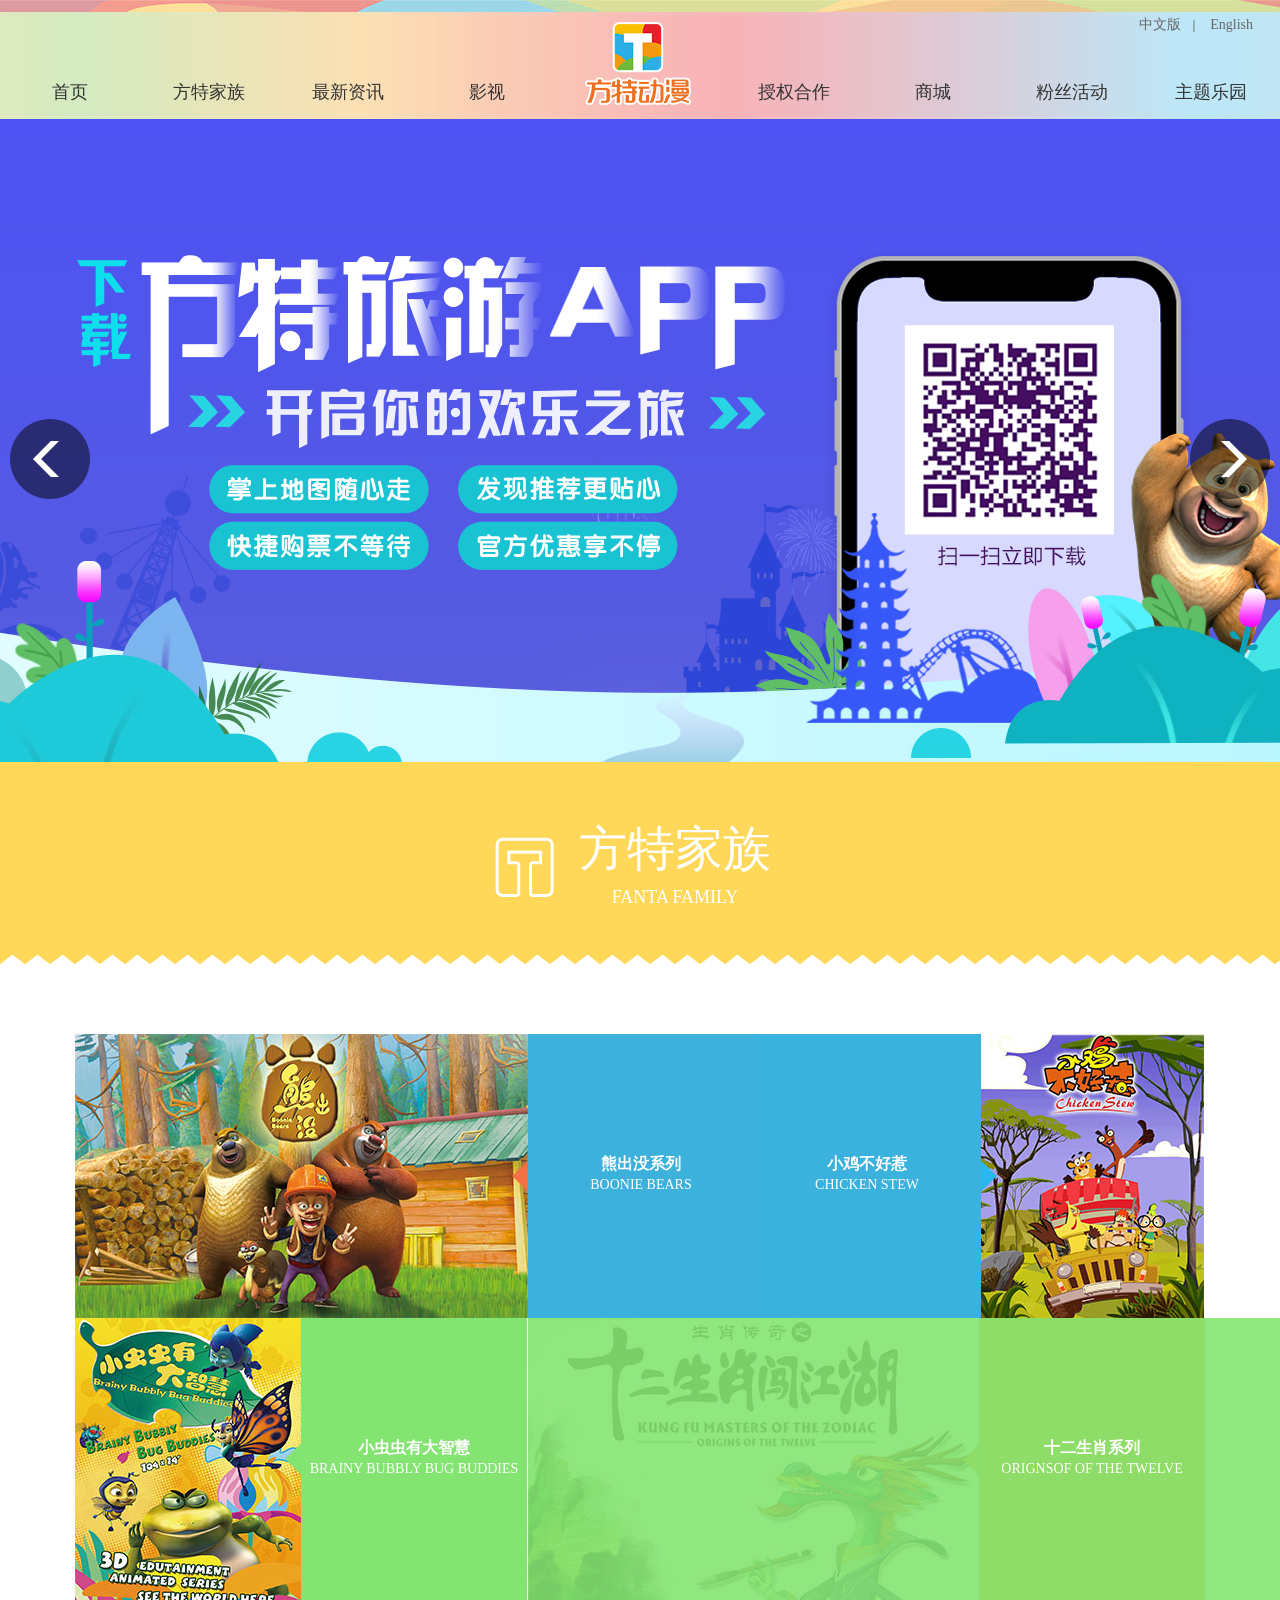
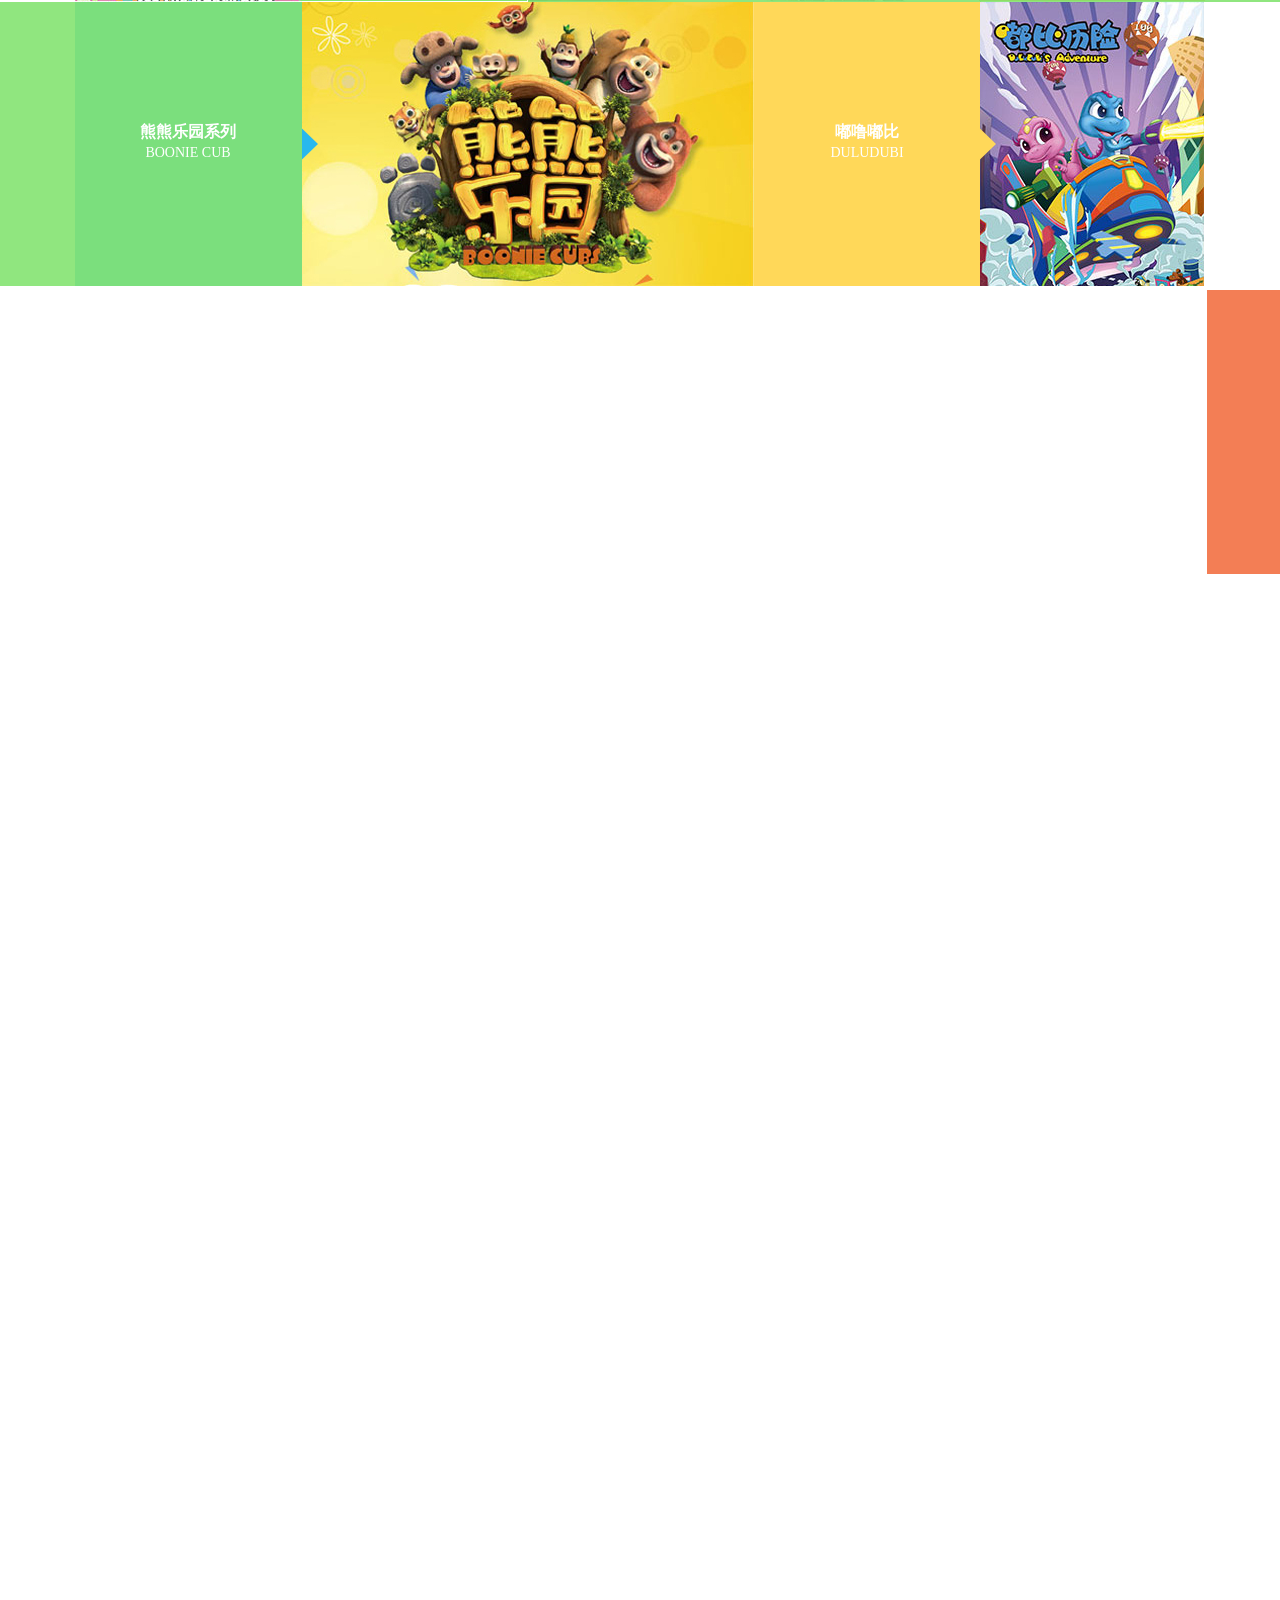
==== index.html @ 20041089 "day-01" ====
<!DOCTYPE html>
<html lang="en">

<head>
    <meta charset="UTF-8">
    <meta name="viewport" content="width=device-width, initial-scale=1.0">
    <meta name="keywords" content="方特动漫,华强方特,方特旅游,方特近期活动">
    <title>方特动漫官方网站_华强方特_熊出没</title>
    <link rel="icon" type="image/x-icon" href="#" />
    <link rel="stylesheet" href="./css/reset/reset.css">
    <link rel="stylesheet" href="./css/index.css">
    <link rel="stylesheet" href="./css/swiper.css">
</head>

<body>
    <div class="top">
        <div class="top-container">
            <ul class="top-ul1">
                <li><a href="#">首页</a>
                </li>
                <li><a href="#">方特家族</a>
                    <ul class="family">
                        <li><a href="">家族成员</a>
                            <div class="line"></div>
                        </li>
                        <li><a href="">所获荣誉</a></li>
                    </ul>
                </li>
                <li><a href="#">最新资讯</a>
                    <ul class="family">
                        <li><a href="">新闻资讯</a></li>
                    </ul>
                </li>
                <li><a href="#">影视</a>
                    <ul class="family">
                        <li><a href="">电影</a>
                            <div class="line"></div>
                        </li>
                        <li><a href="">TV系列</a>
                            <div class="line"></div>
                        </li>
                        <li><a href="">影视原声音乐</a></li>
                    </ul>
                </li>
            </ul>
            <img src="./images/logo.png" alt="">
            <ul class="top-ul2">
                <li><a href="#">授权合作</a>
                    <ul class="family">
                        <li><a href="">品牌介绍</a></li>
                        <li><a href="">品牌发行</a>
                            <div class="line"></div>
                        </li>
                        <li><a href="">授权品牌</a>
                            <div class="line"></div>
                        </li>
                        <li><a href="">品牌授权</a></li>
                    </ul>
                </li>
                <li><a href="#">商城</a>
                    <ul class="family">
                        <li><a href="">商品展示</a>
                            <div class="line"></div>
                        </li>
                        <li><a href="">网上商城</a></li>
                    </ul>
                </li>
                <li><a href="#">粉丝活动</a>
                    <ul class="family">
                        <li><a href="">粉丝活动</a>
                            <div class="line"></div>
                        </li>
                        <li><a href="">粉丝福利</a></li>
                    </ul>
                </li>
                <li><a href="#">主题乐园</a>
                    <ul class="family">
                        <li><a href="">主题乐园</a>
                            <div class="line"></div>
                        </li>
                        <li><a href="">主题项目</a></li>
                    </ul>
                </li>
            </ul>
            <div class="language">
                <a href="">中文版</a>
                &nbsp; &nbsp;| &nbsp; &nbsp;
                <a href="">English</a>
            </div>
        </div>
    </div>
    <div class="lunbo">
        <div class="swiper-container">
            <div class="swiper-wrapper">
                <div class="swiper-slide">
                    <div class="lunbo1"></div>
                </div>
                <div class="swiper-slide">
                    <div class="lunbo2"></div>
                </div>
                <div class="swiper-slide">
                    <div class="lunbo3"></div>
                </div>
            </div>

            <!-- 如果需要导航按钮 -->
            <div class="swiper-button-prev"></div>
            <div class="swiper-button-next"></div>
        </div>
    </div>
    <div class="main">
        <div class="ftjz">
            <div class="ftjz-title">
                <p>方特家族</p>
                FANTA FAMILY
            </div>
        </div>
        <div class="tab clearfix">
            <a href="">
                <img src="./images/d32.png" alt="">
                <h3>熊出没系列
                    <br>
                    <span>BOONIE BEARS</span>
                </h3>
                <div index="1"></div>
            </a>
            <a href="">
                <img src="./images/d33.png" alt="">
                <h3>小鸡不好惹
                    <br>
                    <span>CHICKEN STEW</span>
                </h3>
                <div index="2"></div>

            </a>
            <a href="">
                <img src="./images/d36.png" alt="">
                <h3>小虫虫有大智慧
                    <br>
                    <span>BRAINY BUBBLY BUG BUDDIES</span>
                </h3>
                <div index="3"></div>
            </a>
            <a href="">
                <img src="./images/d38.png" alt="">
                <h3>十二生肖系列
                    <br>
                    <span>ORIGNSOF OF THE TWELVE</span>
                </h3>
                <div index="4"></div>
            </a>
            <a href="">
                <img src="./images/d50.png" alt="">
                <h3>熊熊乐园系列
                    <br>
                    <span>BOONIE CUB</span>
                </h3>
                <div index="5"></div>
            </a>
            <a href="">
                <img src="./images/d41.png" alt="">
                <h3>嘟噜嘟比
                    <br>
                    <span>DULUDUBI</span>
                </h3>
                <div index="6"></div>
            </a>
        </div>
    </div>

    <script src="./lib/jquery-3.4.1.min.js"></script>
    <script src="./js/index.js"></script>
    <script src="./js/swiper.min.js"></script>
</body>

</html>
---- css/index.css ----
body {
    height: 10000px;
    font-family: 'Microsoft YaHei';

}

/* 清除浮动 */
.clearfix:after {
    content: "";
    display: block;
    height: 0;
    clear: both;
    visibility: hidden;
}

.clearfix {
    *zoom: 1;
}

.top {
    width: 100%;
    height: 165px;
    background-image: url(../images/topimg.jpg);
    background-repeat: no-repeat;
    background-position: center;
    height: 119px;
}

.top-container {
    position: relative;
    width: 1280px;
    margin: 0 auto;
    height: 100%;
}

.top-container>ul {
    /* overflow: hidden; */
    position: absolute;
    top: 65px;
    /* width: 560px; */
}

.top-container>ul>li {
    float: left;
    text-align: center;
    font-size: 18px;
    line-height: 54px;
}

.top-ul1>li a {
    display: block;
    width: 139px;
    height: 54px;
}

.top-ul2 {
    right: 0;
}

.top-ul2>li>a {
    display: block;
    width: 139px;
    height: 54px;
}

.top-container>img {
    position: absolute;
    position: absolute;
    left: 50%;
    margin-left: -55px;
    top: 20px;
}

.language {
    position: absolute;
    top: 17px;
    right: 27px;
}

.language a {
    color: #666666;
    font-size: 14px;
}

.mk-bj {
    background-image: url(../images/mk_bg.png);
}

/* 家族成员 */
.family {
    z-index: 9;
    display: none;
    position: absolute;
    top: 54px;
    width: 139px;
}

.family li {
    position: relative;
    width: 100%;
    height: 54px;
    background-color: #F1C831;
}

.family li a {
    display: block;
    width: 100%;
    height: 100%;
}

.family li:hover {
    background-color: #C7C864;
}

.line {
    position: absolute;
    bottom: 0;
    left: 50%;
    margin-left: -49px;
    width: 97px;
    height: 1px;
    background-color: #000;
}

/* 轮播图 */
.swiper-container {
    width: 100%;
    height: 643px;
}

.lunbo1 {
    width: 100%;
    height: 658px;
    background-image: url(../images/lunbo1.jpg);
    background-position: center;
}

.lunbo2 {
    width: 100%;
    height: 658px;
    background-image: url(../images/lunbo2.jpg);
    background-position: center;
}

.lunbo3 {
    width: 100%;
    height: 658px;
    background-image: url(../images/lunbo3.jpg);
    background-position: center;
}

.ftjz {
    position: relative;
    width: 100%;
    height: 202px;
    background-image: url(../images/i1_bg.png);
}

.ftjz-title {
    width: 100%;
    text-align: center;
    position: absolute;
    top: 60px;
    left: 50%;
    margin-left: -145px;
    width: 240px;
    height: 90px;
    background: url(../images/i1_title.png) no-repeat left center;
    padding-left: 60px;
    font-size: 18px;
    color: #fff;
}

.ftjz-title p {
    font-size: 48px;
    color: #fff;
    margin-bottom: 10px;
}

.tab {
    width: 1130px;
    margin: 0 auto;
    margin-top: 70px;
}

.tab a {
    position: relative;
    display: block;
    float: left;
    height: 284px;
    background-repeat: no-repeat;
}

.tab a:first-child {
    width: 679px;
    background-image: url(../images/d31.jpg);
}

.tab a:first-child img,
.tab a:nth-child(3) img,
.tab a:nth-child(4) img {
    position: absolute;
    right: 0;
}


.tab a:nth-child(2) {
    width: 450px;
    background-image: url(../images/d34.jpg);
    background-position: right top;
}

.tab a:nth-child(2) h3,
.tab a:nth-child(5) h3,
.tab a:nth-child(6) h3 {
    left: 0;
}

.tab a:nth-child(3) {
    width: 452px;
    background-image: url(../images/d35.jpg);
}

.tab a:nth-child(4) {
    width: 678px;
    background-image: url(../images/d37.jpg);
}

.tab a:nth-child(5) {
    width: 679px;
    background-position: right top;
    background-image: url(../images/d50.jpg);
}

.tab a:nth-child(6) {
    width: 450px;
    background-position: right top;
    background-image: url(../images/d42.jpg);
}

.tab a h3 {
    color: #fff;
    font-size: 16px;
    width: 226px;
    text-align: center;
    position: absolute;
    right: 0;
    top: 120px;
    z-index: 60;
    line-height: 20px;
}

.tab h3 span {
    font-weight: normal;
    font-size: 14px;
}

/* 应藏的div 鼠标移入画出 */
/* 第一个 */
.tab a>div {
    /* display: none; */
    background-color: #f27043;
    width: 453px;
    height: 284px;
    position: absolute;
    opacity: 0.9;
    filter: alpha(opacity=90);
    z-index: 45;
    left: 453px;
}

/* 第二个 */
.tab a:nth-child(2) div {
    position: absolute;
    top: 0;
    left: -226px;
    background-color: #28b8ed;
}

/* 第三个 */
.tab a:nth-child(3) div {
    position: absolute;
    top: 0;
    left: 453px;
    background-color: #84e472;
}

/* 第四个 */
.tab a:nth-child(4) div {
    position: absolute;
    top: 0;
    left: 453px;
    background-color: #84e472;
}

/* 第五个 */
.tab a:nth-child(5) div {
    position: absolute;
    top: 0;
    left: -226px;
    background-color: #84e472;
}
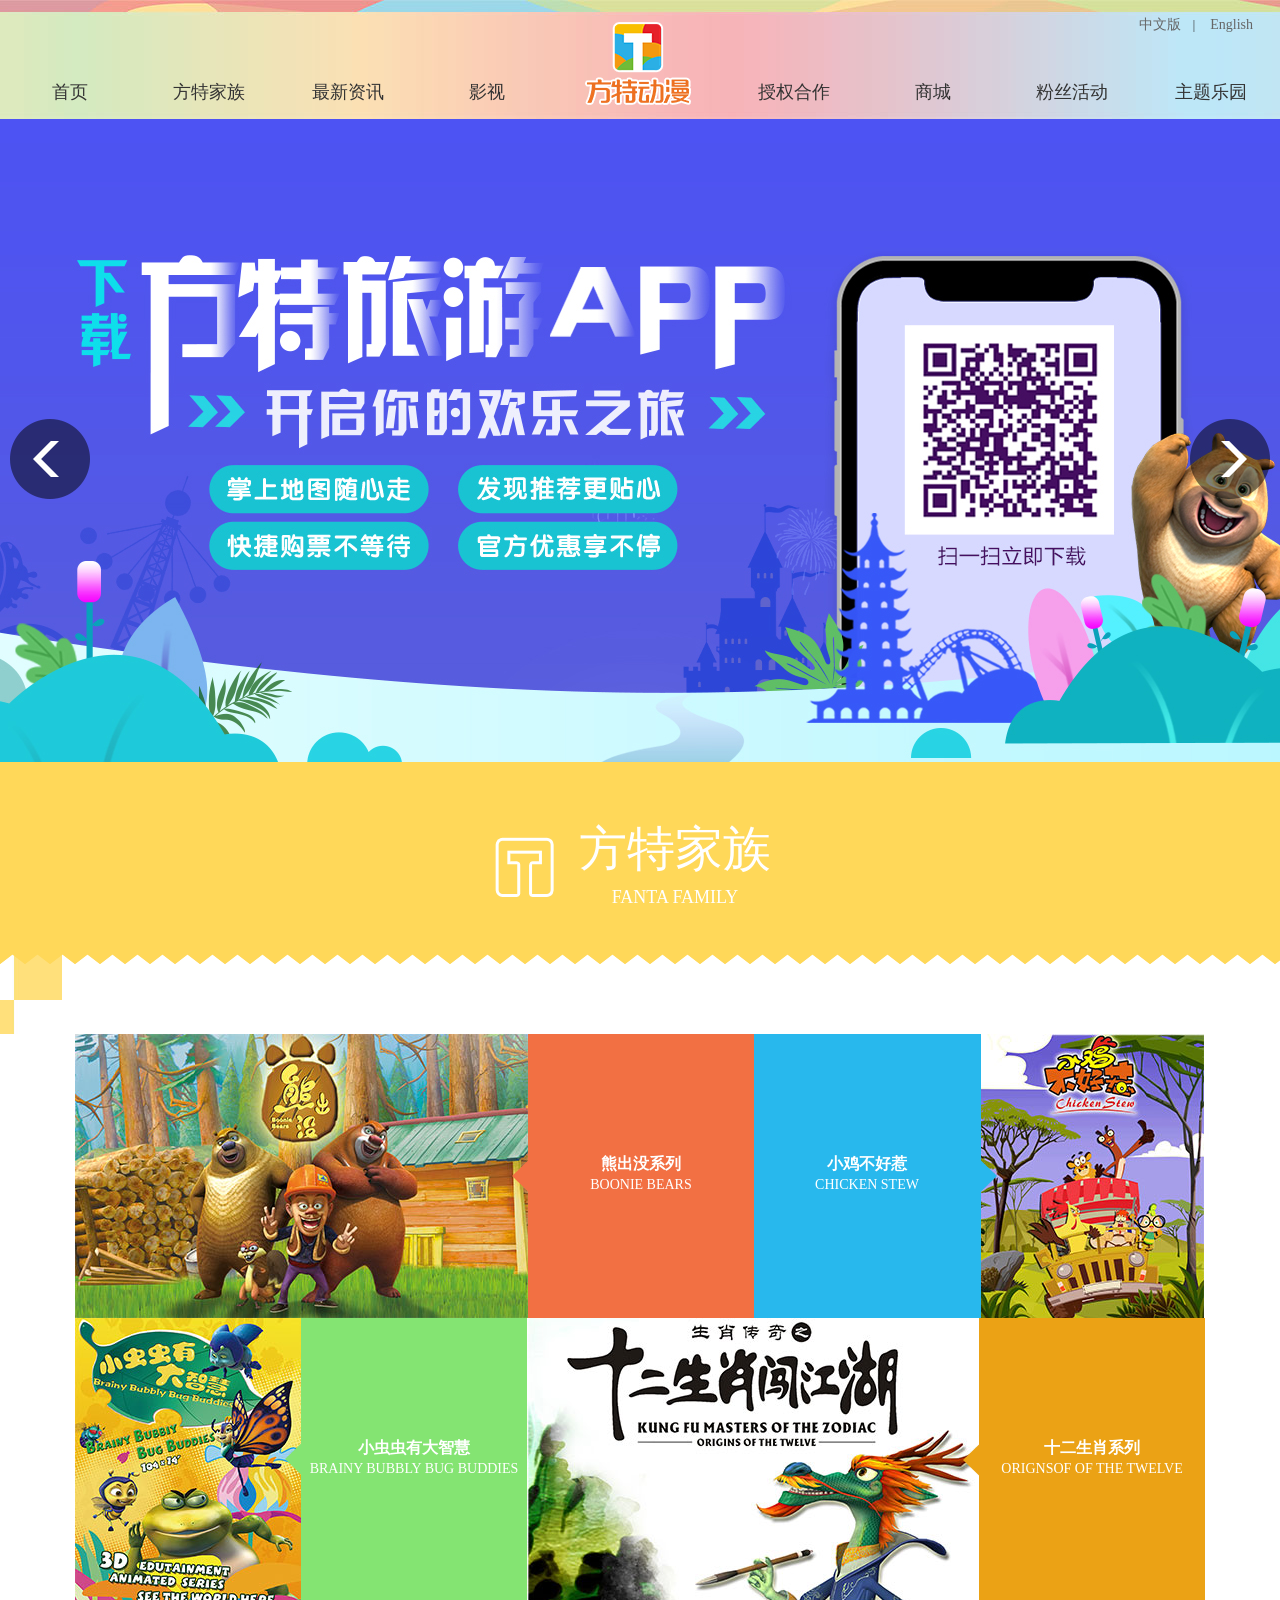
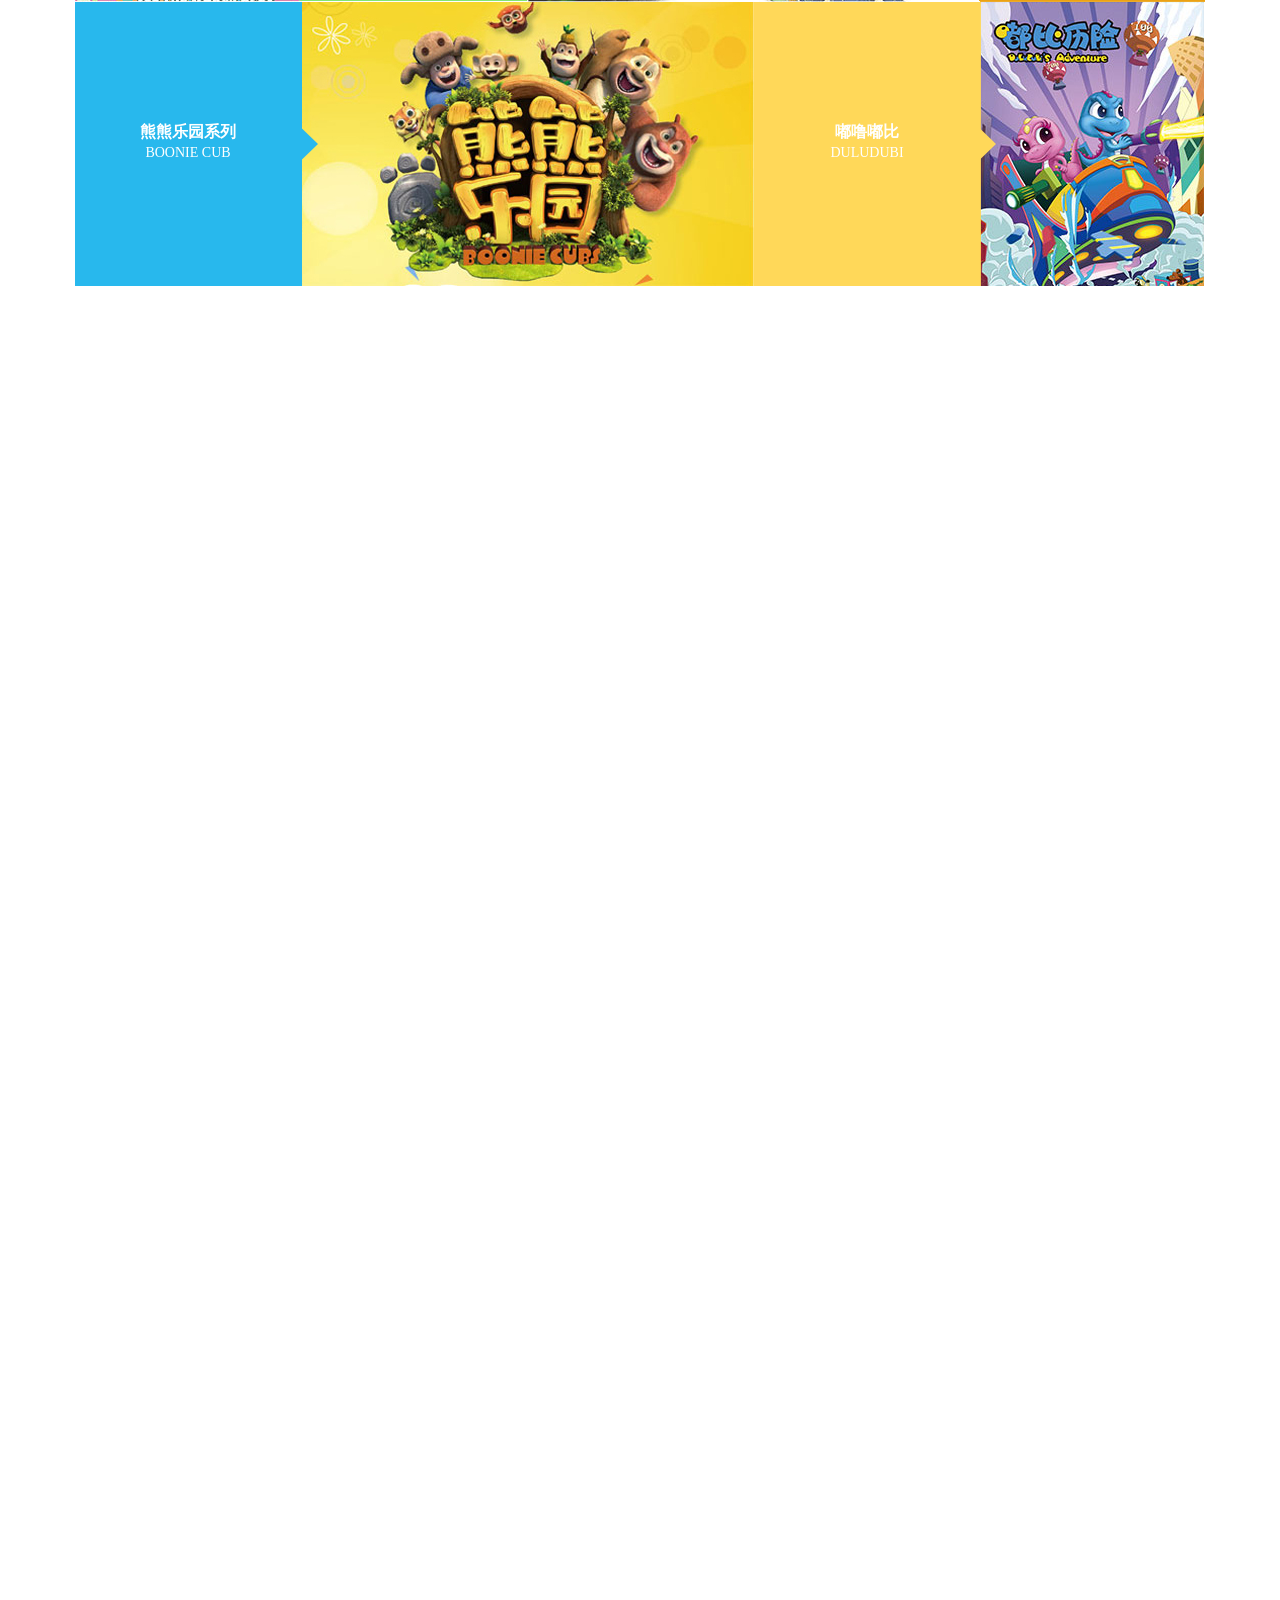
==== commit b06ac13c: "晚" ====
--- a/index.html
+++ b/index.html
@@ -122,7 +122,9 @@
                     <br>
                     <span>BOONIE BEARS</span>
                 </h3>
-                <div index="1"></div>
+                <div>
+                    <h4>主要讲述了森林保护者熊兄弟与破坏森林、采伐原木、占领土地开发创业实验田的光头强之间上演的一幕幕搞笑对决的故事。</h4>
+                </div>
             </a>
             <a href="">
                 <img src="./images/d33.png" alt="">
@@ -130,7 +132,9 @@
                     <br>
                     <span>CHICKEN STEW</span>
                 </h3>
-                <div index="2"></div>
+                <div>
+                    <h4>主要讲述了鸡丁、鸡小龙和胸大鸡这三只性格迥异的小鸡与两只整天想吃小鸡的黄鼠狼瘦高高和胖乎乎的恩怨故事。</h4>
+                </div>
 
             </a>
             <a href="">
@@ -139,7 +143,10 @@
                     <br>
                     <span>BRAINY BUBBLY BUG BUDDIES</span>
                 </h3>
-                <div index="3"></div>
+                <div >
+                <h4>主要讲述了虫虫村里一群可爱的小虫子：小蜜蜂多多蜜、蝴蝶小甜甜、粪金龟铁头、蜘蛛八脚婆婆、萤火虫兄弟亮亮和闪闪以及一只生活在水洼里的蟾蜍大嘴蛙和他的跟班苍蝇铁头，他们之间充满知识性和趣味性的故事。</h4>
+
+                </div>
             </a>
             <a href="">
                 <img src="./images/d38.png" alt="">
@@ -147,7 +154,9 @@
                     <br>
                     <span>ORIGNSOF OF THE TWELVE</span>
                 </h3>
-                <div index="4"></div>
+                <div>
+                    <h4>主要讲述了在十二生肖与紫魁星大战年魔之前，天庭、人间上演的一段更为玄幻的圣兽选拔传奇。</h4>
+                </div>
             </a>
             <a href="">
                 <img src="./images/d50.png" alt="">
@@ -155,7 +164,9 @@
                     <br>
                     <span>BOONIE CUB</span>
                 </h3>
-                <div index="5"></div>
+                <div>
+                    <h4>主要讲述了在十二生肖与紫魁星大战年魔之前，天庭、人间上演的一段更为玄幻的圣兽选拔传奇。</h4>
+                </div>
             </a>
             <a href="">
                 <img src="./images/d41.png" alt="">
@@ -163,9 +174,13 @@
                     <br>
                     <span>DULUDUBI</span>
                 </h3>
-                <div index="6"></div>
+                <div>
+                    <h4>嘟噜嘟比其实是一只可爱的小恐龙.它全身是蓝色，背上有红红的刺，肚子和尾巴是雪白的毛。一双乌黑发亮的眼睛让人看起来炯炯有神；红红的嘴巴里像含着棒棒糖一样甜；鼻子像馒头似的突出来，十分讨人喜爱。</h4>
+                </div>
             </a>
         </div>
+        <img src="./images/i1_sq1.jpg" alt="" class="sq1">
+
     </div>
 
     <script src="./lib/jquery-3.4.1.min.js"></script>
--- a/css/index.css
+++ b/css/index.css
@@ -147,6 +147,9 @@
     height: 658px;
     background-image: url(../images/lunbo3.jpg);
     background-position: center;
+}
+.main{
+    position: relative;
 }
 
 .ftjz {
@@ -178,6 +181,7 @@
 }
 
 .tab {
+    position: relative;
     width: 1130px;
     margin: 0 auto;
     margin-top: 70px;
@@ -189,13 +193,21 @@
     float: left;
     height: 284px;
     background-repeat: no-repeat;
+    overflow: hidden;
+}
+.tab a img {
+    z-index: 50;
 }
 
 .tab a:first-child {
     width: 679px;
     background-image: url(../images/d31.jpg);
 }
-
+.tab a:nth-child(2) img,
+.tab a:nth-child(5) img,
+.tab a:nth-child(6) img{
+    position: absolute;
+}
 .tab a:first-child img,
 .tab a:nth-child(3) img,
 .tab a:nth-child(4) img {
@@ -254,17 +266,14 @@
     font-weight: normal;
     font-size: 14px;
 }
-
 /* 应藏的div 鼠标移入画出 */
 /* 第一个 */
 .tab a>div {
-    /* display: none; */
     background-color: #f27043;
     width: 453px;
     height: 284px;
     position: absolute;
     opacity: 0.9;
-    filter: alpha(opacity=90);
     z-index: 45;
     left: 453px;
 }
@@ -290,7 +299,7 @@
     position: absolute;
     top: 0;
     left: 453px;
-    background-color: #84e472;
+    background-color: #eba215;
 }
 
 /* 第五个 */
@@ -298,5 +307,64 @@
     position: absolute;
     top: 0;
     left: -226px;
-    background-color: #84e472;
+    background-color: #28b8ed;
+}
+
+/* 第六个 */
+.tab a:nth-child(6) div {
+    position: absolute;
+    top: 0;
+    left: -226px;
+    background-color: #ffd859;
+}
+
+
+
+/* 简介的公共样式 */
+.tab a h4 {
+    color: #fff;
+    position: absolute;
+    z-index: 48;
+    height: 75px;
+    text-indent: 2em;
+    top: 110px;
+    font-weight: normal;
+}
+
+/* 不同的样式  */
+/* 第一个  */
+.tab a:nth-child(1) h4 {
+    width: 300px;
+    padding-left: 90px;
+}
+
+/* 第二个 */
+.tab a:nth-child(2) h4 {
+    width: 150px;
+    padding-left: 260px;
+}
+/* 第三个 */
+.tab a:nth-child(3) h4 {
+    top: 60px;
+    width: 150px;
+    padding-left: 50px;
+}
+.tab a:nth-child(4) h4 {
+    width: 300px;
+    padding-left: 90px;
+}
+.tab a:nth-child(5) h4 {
+    width: 300px;
+    padding-left: 90px;
+}
+.tab a:nth-child(6) h4 {
+    width: 150px;
+    padding-left: 260px;
+}
+.sq1{
+    display: block;
+    position: absolute;
+    top: 190px;
+    left: -20px;
+    z-index: -10;
 }
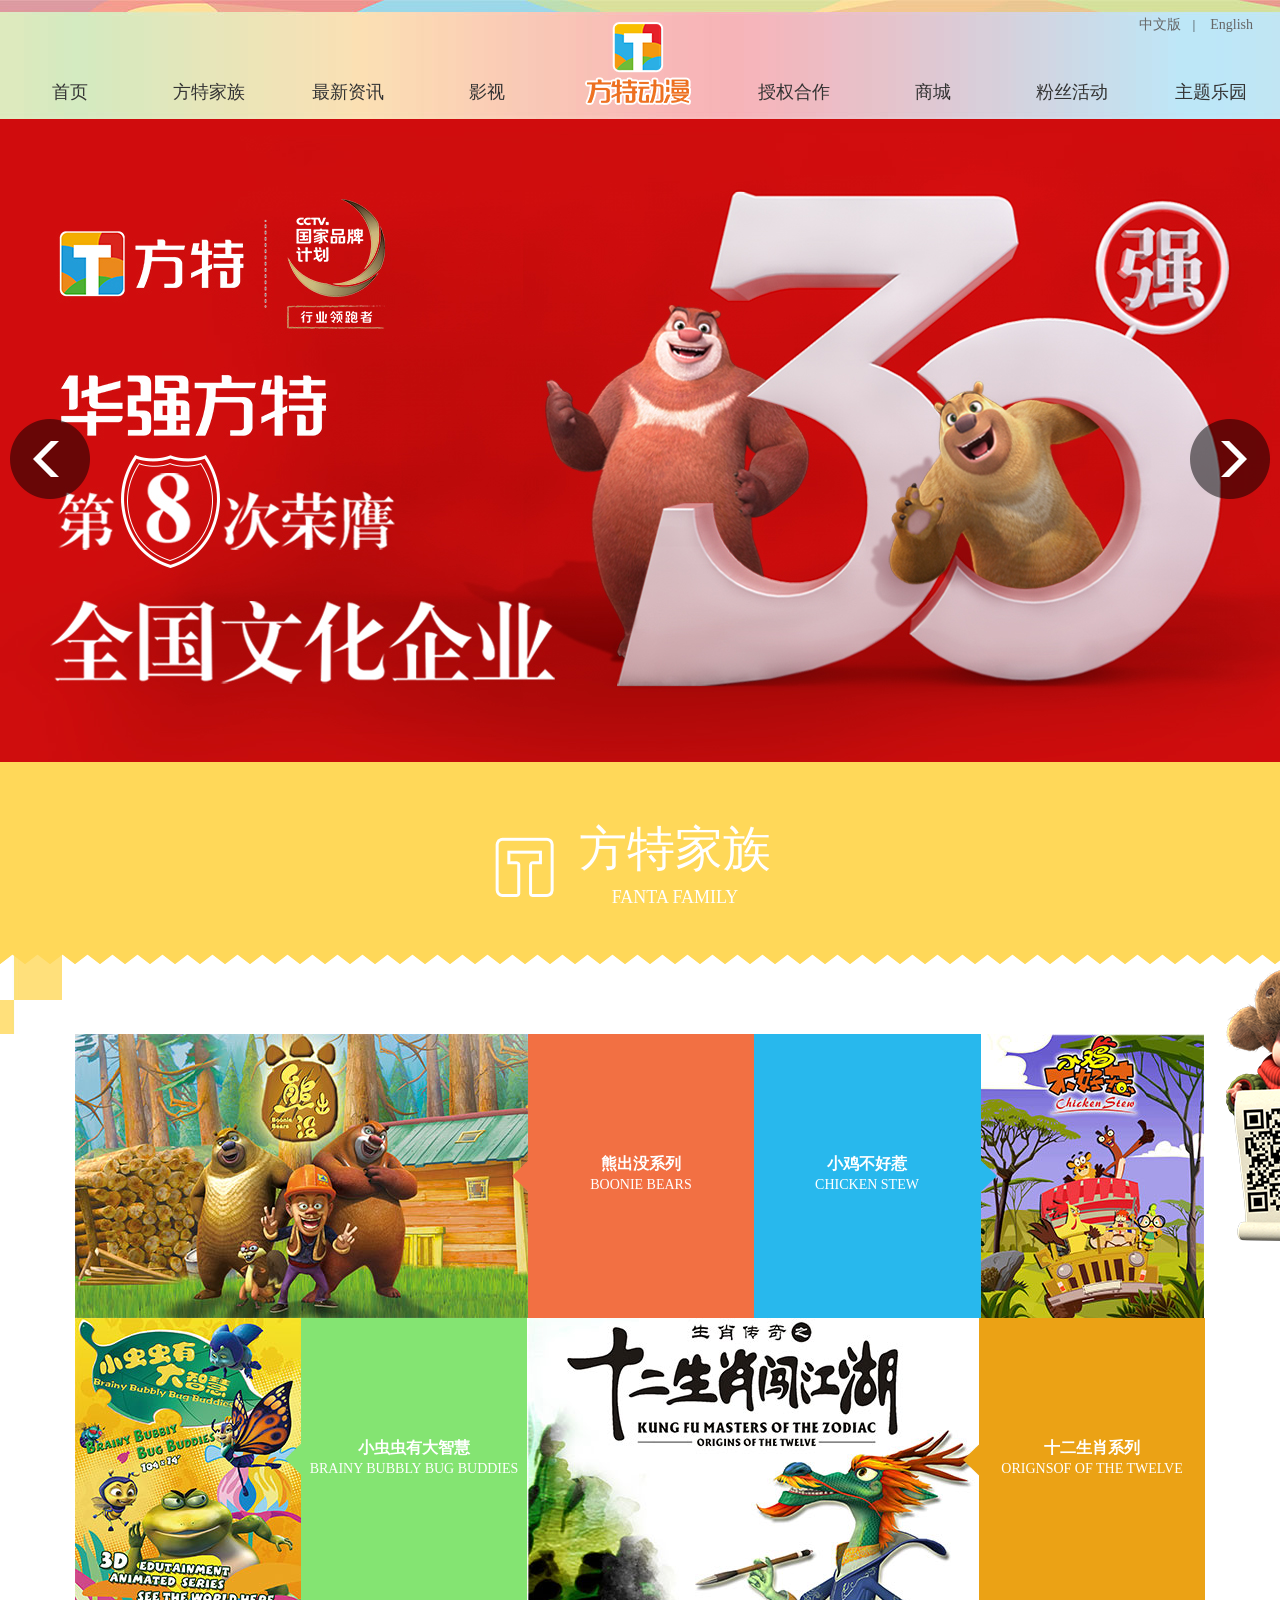
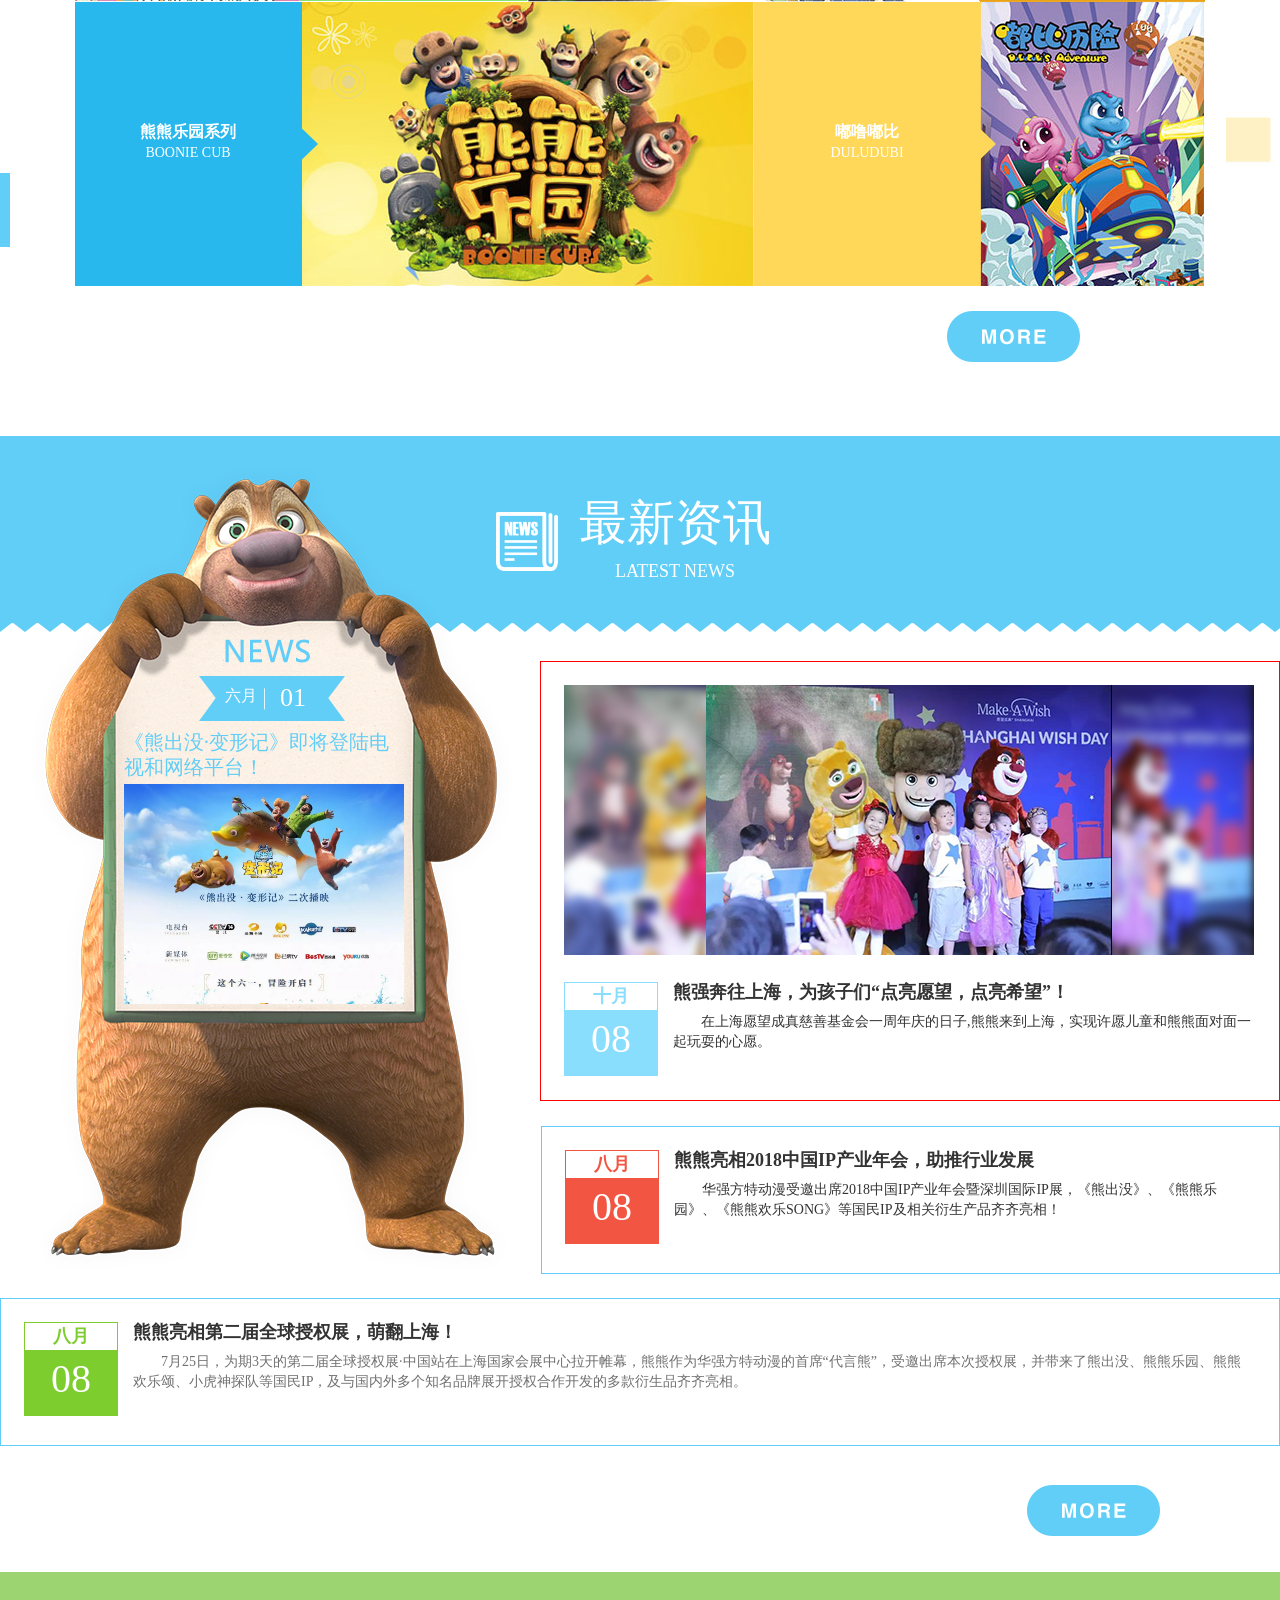
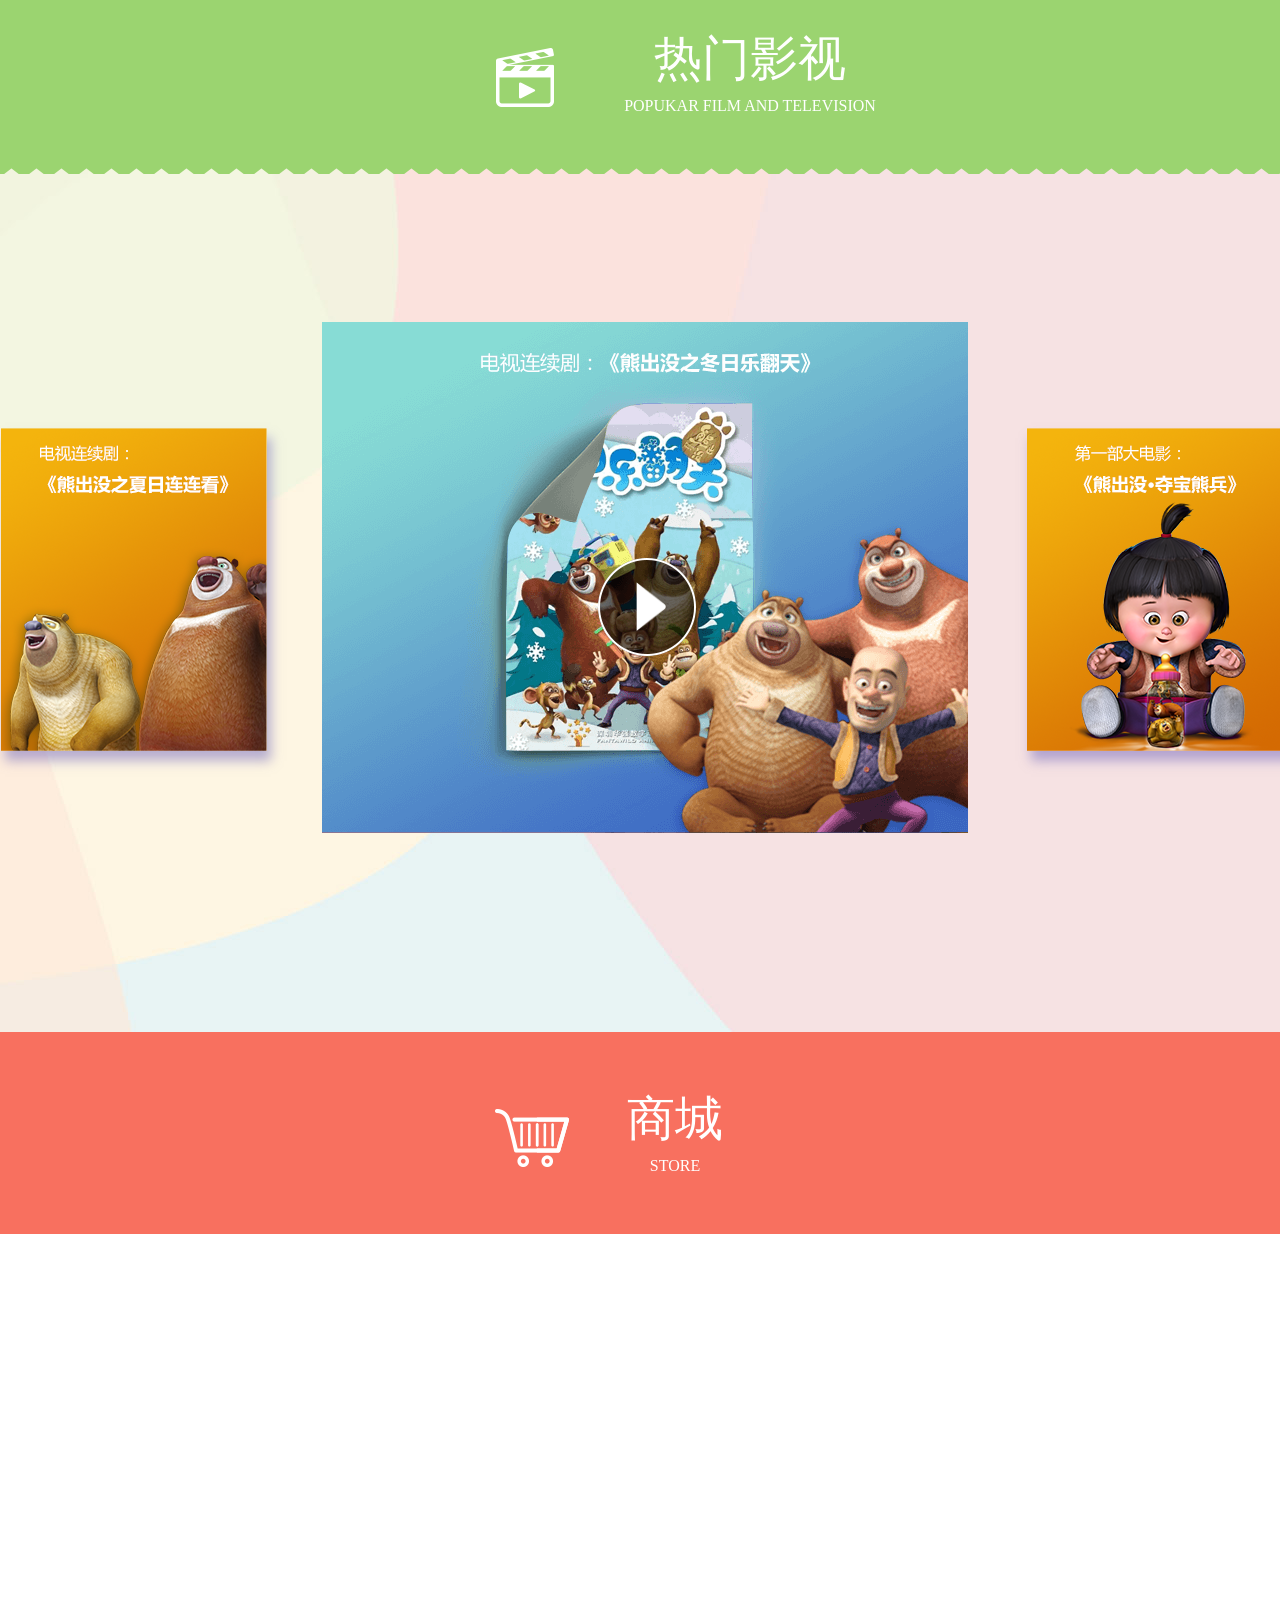
==== commit f5bb98a4: "day-02" ====
--- a/index.html
+++ b/index.html
@@ -89,6 +89,11 @@
             </div>
         </div>
     </div>
+    <!-- 返回顶部 -->
+    <div class="return-top">
+        <img src="./images/return_bg.png" alt="">
+        <img src="./images/return_top.png" alt="" class="return-top-bj">
+    </div>
     <div class="lunbo">
         <div class="swiper-container">
             <div class="swiper-wrapper">
@@ -143,8 +148,9 @@
                     <br>
                     <span>BRAINY BUBBLY BUG BUDDIES</span>
                 </h3>
-                <div >
-                <h4>主要讲述了虫虫村里一群可爱的小虫子：小蜜蜂多多蜜、蝴蝶小甜甜、粪金龟铁头、蜘蛛八脚婆婆、萤火虫兄弟亮亮和闪闪以及一只生活在水洼里的蟾蜍大嘴蛙和他的跟班苍蝇铁头，他们之间充满知识性和趣味性的故事。</h4>
+                <div>
+                    <h4>主要讲述了虫虫村里一群可爱的小虫子：小蜜蜂多多蜜、蝴蝶小甜甜、粪金龟铁头、蜘蛛八脚婆婆、萤火虫兄弟亮亮和闪闪以及一只生活在水洼里的蟾蜍大嘴蛙和他的跟班苍蝇铁头，他们之间充满知识性和趣味性的故事。
+                    </h4>
 
                 </div>
             </a>
@@ -175,17 +181,152 @@
                     <span>DULUDUBI</span>
                 </h3>
                 <div>
-                    <h4>嘟噜嘟比其实是一只可爱的小恐龙.它全身是蓝色，背上有红红的刺，肚子和尾巴是雪白的毛。一双乌黑发亮的眼睛让人看起来炯炯有神；红红的嘴巴里像含着棒棒糖一样甜；鼻子像馒头似的突出来，十分讨人喜爱。</h4>
+                    <h4>嘟噜嘟比其实是一只可爱的小恐龙.它全身是蓝色，背上有红红的刺，肚子和尾巴是雪白的毛。一双乌黑发亮的眼睛让人看起来炯炯有神；红红的嘴巴里像含着棒棒糖一样甜；鼻子像馒头似的突出来，十分讨人喜爱。
+                    </h4>
                 </div>
             </a>
         </div>
         <img src="./images/i1_sq1.jpg" alt="" class="sq1">
-
+        <img src="./images/i1_sq2.jpg" alt="" class="sq2">
+        <img src="./images/i1_sq3.jpg" alt="" class="sq3">
+        <img src="./images/i1_erw.png" alt="" class="erw">
+        <a href="" class="more">
+            <img src="./images/i1_more.png" alt="">
+        </a>
+
+    </div>
+    <div class="main2">
+        <div class="zxzx">
+            <div class="zxzx-title">
+                <p>最新资讯</p>
+                LATEST NEWS
+            </div>
+        </div>
+        <div class="main2-content">
+            <div class="x2">
+                <span class="x2-yue">六月</span>
+                <span class="x2-ri">01</span>
+                <a href="" class="move">《熊出没·变形记》即将登陆电视和网络平台！</a>
+                <a href="" class="x2-hb"><img src="./images/x2-hb.jpg" alt=""></a>
+
+            </div>
+            <div class="main2-list">
+                <img src="./images/main-list-1.jpg" alt="">
+                <div class="list-1">
+                    <div>
+                        <h3>十月</h3>
+                        08
+                    </div>
+                    <a href="">
+                        <h2>熊强奔往上海，为孩子们“点亮愿望，点亮希望”！</h2>
+                        <p>在上海愿望成真慈善基金会一周年庆的日子,熊熊来到上海，实现许愿儿童和熊熊面对面一起玩耍的心愿。</p>
+                    </a>
+                </div>
+            </div>
+            <div class="main-list2">
+                <div>
+                    <h3>八月</h3>
+                    08
+                </div>
+                <a href="">
+                    <h2>熊熊亮相2018中国IP产业年会，助推行业发展</h2>
+                    <p> 华强方特动漫受邀出席2018中国IP产业年会暨深圳国际IP展，《熊出没》、《熊熊乐园》、《熊熊欢乐SONG》等国民IP及相关衍生产品齐齐亮相！</p>
+                </a>
+            </div>
+            <div class="main-list3">
+                <div>
+                    <h3>八月</h3>
+                    08
+                </div>
+                <a href="">
+                    <h2>熊熊亮相第二届全球授权展，萌翻上海！</h2>
+                    <p> 7月25日，为期3天的第二届全球授权展·中国站在上海国家会展中心拉开帷幕，熊熊作为华强方特动漫的首席“代言熊”，受邀出席本次授权展，并带来了熊出没、熊熊乐园、熊熊欢乐颂、小虎神探队等国民IP，及与国内外多个知名品牌展开授权合作开发的多款衍生品齐齐亮相。
+                    </p>
+                </a>
+            </div>
+        </div>
+        <a href="" class="more"><img src="./images/i1_more.png" alt=""></a>
+    </div>
+    <div class="main3">
+        <div class="rmys">
+            <div class="rmys-title">
+                <p>热门影视</p>
+                POPUKAR FILM AND TELEVISION
+            </div>
+        </div>
+        <div class="main3-xz">
+            <!-- 旋转木马 -->
+            <ul>
+                <li><img src="./images/index3_img1.png" alt="">
+                    <div>
+                        <img src="./images/index3_bimg_1.png" alt="">
+                        <img src="./images/index3_bimg1.png" alt="">
+                        <img src="./images/index3_bimg_2.png" alt="">
+                    </div>
+                </li>
+                <li><img src="./images/index3_img2.png" alt="">
+                    <div>
+                        <img src="./images/index3_bimg_1.png" alt="">
+                        <img src="./images/index3_bimg1.png" alt="">
+                        <img src="./images/index3_bimg_2.png" alt="">
+                    </div>
+                </li>
+                <li class="big">
+                    <img src="./images/index3_img3.png" alt="">
+                    <div class="xz-big">
+                        <img src="./images/index3_bimg3.png" alt="">
+                        <img src="./images/index3_bimg_1.png" alt="" class="bf1">
+                        <img src="./images/index3_bimg_2.png" alt="" class="bf2">
+                    </div>
+                </li>
+                </li>
+                <li><img src="./images/index3_img4.png" alt="">
+                    <div>
+                        <img src="./images/index3_bimg_1.png" alt="">
+                        <img src="./images/index3_bimg1.png" alt="">
+                        <img src="./images/index3_bimg_2.png" alt="">
+                    </div>
+                </li>
+                <li><img src="./images/index3_img5.png" alt="">
+                    <div>
+                        <img src="./images/index3_bimg_1.png" alt="">
+                        <img src="./images/index3_bimg1.png" alt="">
+                        <img src="./images/index3_bimg_2.png" alt="">
+                    </div>
+                </li>
+                <li><img src="./images/index3_img6.png" alt="">
+                    <div>
+                        <img src="./images/index3_bimg_1.png" alt="">
+                        <img src="./images/index3_bimg1.png" alt="">
+                        <img src="./images/index3_bimg_2.png" alt="">
+                    </div>
+                </li>
+                <li><img src="./images/index3_img7.png" alt="">
+                    <div>
+                        <img src="./images/index3_bimg_1.png" alt="">
+                        <img src="./images/index3_bimg1.png" alt="">
+                        <img src="./images/index3_bimg_2.png" alt="">
+                    </div>
+                </li>
+            </ul>
+            <!-- ········································· -->
+        </div>
+    </div>
+    </div>
+    <div class="main4">
+        <div class="sc">
+            <div class="sc-title">
+                <p>商城</p>
+                STORE
+            </div>
+        </div>
+    </div>
     </div>
 
     <script src="./lib/jquery-3.4.1.min.js"></script>
     <script src="./js/index.js"></script>
     <script src="./js/swiper.min.js"></script>
+    <script src="./js/PicCarousel.js"></script>
 </body>
 
 </html>
--- a/css/index.css
+++ b/css/index.css
@@ -148,8 +148,10 @@
     background-image: url(../images/lunbo3.jpg);
     background-position: center;
 }
-.main{
-    position: relative;
+
+.main {
+    position: relative;
+    overflow: hidden;
 }
 
 .ftjz {
@@ -182,9 +184,11 @@
 
 .tab {
     position: relative;
+
     width: 1130px;
     margin: 0 auto;
     margin-top: 70px;
+    margin-bottom: 150px;
 }
 
 .tab a {
@@ -195,6 +199,7 @@
     background-repeat: no-repeat;
     overflow: hidden;
 }
+
 .tab a img {
     z-index: 50;
 }
@@ -203,11 +208,13 @@
     width: 679px;
     background-image: url(../images/d31.jpg);
 }
+
 .tab a:nth-child(2) img,
 .tab a:nth-child(5) img,
-.tab a:nth-child(6) img{
-    position: absolute;
-}
+.tab a:nth-child(6) img {
+    position: absolute;
+}
+
 .tab a:first-child img,
 .tab a:nth-child(3) img,
 .tab a:nth-child(4) img {
@@ -266,6 +273,7 @@
     font-weight: normal;
     font-size: 14px;
 }
+
 /* 应藏的div 鼠标移入画出 */
 /* 第一个 */
 .tab a>div {
@@ -343,28 +351,512 @@
     width: 150px;
     padding-left: 260px;
 }
+
 /* 第三个 */
 .tab a:nth-child(3) h4 {
     top: 60px;
     width: 150px;
     padding-left: 50px;
 }
+
 .tab a:nth-child(4) h4 {
     width: 300px;
     padding-left: 90px;
 }
+
 .tab a:nth-child(5) h4 {
     width: 300px;
     padding-left: 90px;
 }
+
 .tab a:nth-child(6) h4 {
     width: 150px;
     padding-left: 260px;
 }
-.sq1{
+
+/* 左边小背景 */
+.sq1 {
     display: block;
     position: absolute;
     top: 190px;
     left: -20px;
     z-index: -10;
-}+}
+
+.sq2 {
+    display: block;
+    position: absolute;
+    bottom: 30px;
+    left: -190px;
+    z-index: -10;
+}
+
+.sq3 {
+    display: block;
+    position: absolute;
+    bottom: 230px;
+    right: -66px;
+    z-index: -10;
+}
+
+.return-top {
+    display: none;
+    position: fixed;
+    z-index: 999;
+    width: 76px;
+    height: 106px;
+    right: 80px;
+    bottom: 220px;
+    cursor: pointer;
+    /* opacity: 0; */
+}
+
+.return-top-bj {
+    position: absolute;
+    top: 45px;
+    left: 50%;
+    margin-left: -20px;
+}
+
+.erw {
+    position: absolute;
+    right: -200px;
+    top: 202px;
+}
+
+.more {
+    overflow: auto;
+    position: absolute;
+    bottom: 70px;
+    right: 200px;
+    z-index: 100;
+}
+
+/*  */
+.zxzx {
+    position: absolute;
+    top: 0;
+    width: 100%;
+    height: 196px;
+    background-image: url(../images/i2_bg.png);
+}
+
+.zxzx-title {
+    width: 100%;
+    text-align: center;
+    position: absolute;
+    top: 60px;
+    left: 50%;
+    margin-left: -145px;
+    width: 240px;
+    height: 90px;
+    background: url(../images/i2_title.png) no-repeat left center;
+    padding-left: 60px;
+    font-size: 18px;
+    color: #fff;
+}
+
+.zxzx-title p {
+    font-size: 48px;
+    color: #fff;
+    margin-bottom: 10px;
+}
+
+.main2 {
+    width: 100%;
+    height: 1136px;
+    position: relative;
+}
+
+.main2-content {
+    width: 1280px;
+    margin: 0 auto;
+    height: 100%;
+    position: relative;
+}
+
+.x2 {
+    width: 482px;
+    height: 804px;
+    position: absolute;
+    top: 30px;
+    left: 30px;
+    background: url(../images/m2_nbg.png) no-repeat;
+    z-index: 50;
+}
+
+.x2-yue {
+    font-size: 16px;
+    color: #fff;
+    position: absolute;
+    top: 221px;
+    left: 195px;
+}
+
+.x2-ri {
+    font-size: 26px;
+    color: #fff;
+    position: absolute;
+    top: 217px;
+    left: 250px;
+}
+
+.x2 .move {
+    display: block;
+    color: #61cef8;
+    font-size: 20px;
+    position: absolute;
+    top: 264px;
+    left: 94px;
+    width: 280px;
+    height: 54px;
+    line-height: 25px;
+    overflow: hidden;
+}
+
+.x2 img {
+    width: 100%;
+}
+
+.x2-hb {
+    position: absolute;
+    width: 280px;
+    bottom: 266px;
+    left: 94px;
+    overflow: hidden;
+    height: 220px;
+}
+
+.main2-list {
+    width: 740px;
+    height: 440px;
+    border: 1px solid red;
+    position: absolute;
+    top: 225px;
+    right: 0;
+    padding: 23px;
+    box-sizing: border-box;
+}
+
+.list-1 {
+    widows: 690px;
+    height: 94px;
+    margin-top: 23px;
+}
+
+.list-1 div {
+    width: 92px;
+    height: 92px;
+    color: #fff;
+    float: left;
+    margin-right: 15px;
+    font-size: 40px;
+    text-align: center;
+    background-color: #89ddfd;
+    border: 1px solid #89ddfd;
+}
+
+.list-1 div h3 {
+    color: #89ddfd;
+    font-size: 18px;
+    background-color: #fff;
+    height: 27px;
+    line-height: 27px;
+    font-weight: bold;
+    margin-bottom: 6px;
+}
+
+.list-1 a {
+    display: block;
+    width: 580px;
+    height: 90px;
+    overflow: hidden;
+}
+
+.list-1 a h2 {
+    font-size: 18px;
+    font-weight: bold;
+    width: 100%;
+    height: 20px;
+    line-height: 20px;
+    overflow: hidden;
+}
+
+.list-1 a p {
+    text-indent: 2em;
+    width: 100%;
+    height: 62px;
+    line-height: 20px;
+    font-size: 14px;
+    color: #333;
+    padding-top: 10px;
+}
+
+.main-list2 {
+    width: 691px;
+    height: 100px;
+    overflow: hidden;
+    padding: 23px;
+    border: 1px solid #61cef8;
+    position: absolute;
+    top: 690px;
+    right: 0;
+    z-index: 50;
+}
+
+.main-list2 div {
+    width: 92px;
+    height: 92px;
+    color: #fff;
+    float: left;
+    margin-right: 15px;
+    font-size: 40px;
+    text-align: center;
+    background-color: #f25643;
+    border: 1px solid #f25643;
+}
+
+.main-list2 div h3 {
+    font-size: 18px;
+    background-color: #fff;
+    height: 27px;
+    line-height: 27px;
+    font-weight: bold;
+    margin-bottom: 6px;
+    color: #f25643;
+}
+
+.main-list2 a {
+    display: block;
+    width: 580px;
+    height: 90px;
+    overflow: hidden;
+}
+
+.main-list2 a h2 {
+    font-size: 18px;
+    font-weight: bold;
+    width: 100%;
+    height: 20px;
+    line-height: 20px;
+    overflow: hidden;
+}
+
+
+.main-list2 a p {
+    text-indent: 2em;
+    width: 100%;
+    height: 62px;
+    line-height: 20px;
+    font-size: 14px;
+    color: #333;
+    padding-top: 10px;
+}
+
+.main-list3 {
+    width: 1232px;
+    height: 100px;
+    overflow: hidden;
+    padding: 23px;
+    border: 1px solid #61cef8;
+    position: absolute;
+    top: 862px;
+    left: 0;
+    z-index: 50;
+}
+
+.main-list3 div {
+    width: 92px;
+    height: 92px;
+    color: #fff;
+    float: left;
+    margin-right: 15px;
+    font-size: 40px;
+    text-align: center;
+    background-color: #7dcd2f;
+    border: 1px solid #7dcd2f;
+}
+
+.main-list3 div h3 {
+    font-size: 18px;
+    background-color: #fff;
+    height: 27px;
+    line-height: 27px;
+    font-weight: bold;
+    margin-bottom: 6px;
+    color: #7dcd2f;
+}
+
+.main-list3 a {
+    display: block;
+    width: 1120px;
+    height: 90px;
+    overflow: hidden;
+}
+
+.main-list3 a h2 {
+    font-size: 18px;
+    font-weight: bold;
+    width: 100%;
+    height: 20px;
+    line-height: 20px;
+    overflow: hidden;
+}
+
+.main-list3 a p {
+    text-indent: 2em;
+    width: 100%;
+    height: 62px;
+    line-height: 20px;
+    font-size: 14px;
+    color: #707070;
+    padding-top: 10px;
+}
+
+.main2>.more {
+    bottom: 32px;
+    right: 120px;
+}
+
+.rmys {
+    position: relative;
+    width: 100%;
+    height: 202px;
+    background-image: url(../images/i3_bg.png);
+}
+
+.rmys-title {
+    width: 100%;
+    text-align: center;
+    position: absolute;
+    top: 60px;
+    left: 50%;
+    margin-left: -145px;
+    width: 390px;
+    height: 90px;
+    background: url(../images/i3_title.png) no-repeat left center;
+    padding-left: 60px;
+    font-size: 16px;
+    color: #fff;
+}
+
+.rmys-title p {
+    font-size: 48px;
+    color: #fff;
+    margin-bottom: 10px;
+}
+
+.main3 {
+    overflow: hidden;
+    width: 100%;
+    height: 1060px;
+    position: relative;
+    background: url(../images/i3_mbg.jpg) no-repeat center bottom;
+}
+
+.main3-xz {
+    position: absolute;
+    width: 1920px;
+    left: 50%;
+    margin-left: -960px;
+    overflow: hidden;
+    height: 560px;
+    top: 350px;
+}
+
+.main3-xz ul {
+    width: 9999px;
+}
+
+.main3-xz li {
+    height: 570px;
+    float: left;
+    margin-right: 55px;
+    width: 266px;
+    position: relative;
+}
+
+
+
+
+.main3-xz li>img {
+    margin-top: 106px;
+    box-shadow: 4px 10px 11px rgba(114, 103, 187, 0.5);
+}
+
+.main3-xz .big>img {
+    margin-top: 0;
+}
+
+.main3-xz li:nth-child(1),
+.main3-xz li:nth-child(5) {
+    opacity: 0.5;
+}
+
+.main3-xz li:nth-child(3)>img {
+    display: none;
+}
+
+.big {
+    width: 650px !important;
+}
+
+/* 大图隐藏 */
+.main3-xz li>div {
+    display: none;
+    width: 646px;
+    height: 511px;
+    top: 0;
+}
+
+/* 类名显示  */
+ .main3-xz li .xz-big {
+   display: block;
+}
+.bf1 {
+    position: absolute;
+    top: 50%;
+    left: 50%;
+    z-index: 100;
+    margin-left: -11px;
+    margin-top: -25px;
+    width: 30px;
+}
+
+.bf2 {
+    position: absolute;
+    top: 50%;
+    left: 50%;
+    z-index: 90;
+    margin-left: -49px;
+    margin-top: -49px;
+    width: 98px;
+}
+
+.sc{
+    position: relative;
+    width: 100%;
+    height: 202px;
+    background-image: url(../images/i4_bg.png);
+}
+
+.sc-title {
+    width: 100%;
+    text-align: center;
+    position: absolute;
+    top: 60px;
+    left: 50%;
+    margin-left: -145px;
+    width: 240px;
+    height: 90px;
+    background: url(../images/i4_title.png) no-repeat left center;
+    padding-left: 60px;
+    font-size: 16px;
+    color: #fff;
+}
+
+.sc-title p {
+    font-size: 48px;
+    color: #fff;
+    margin-bottom: 10px;
+}
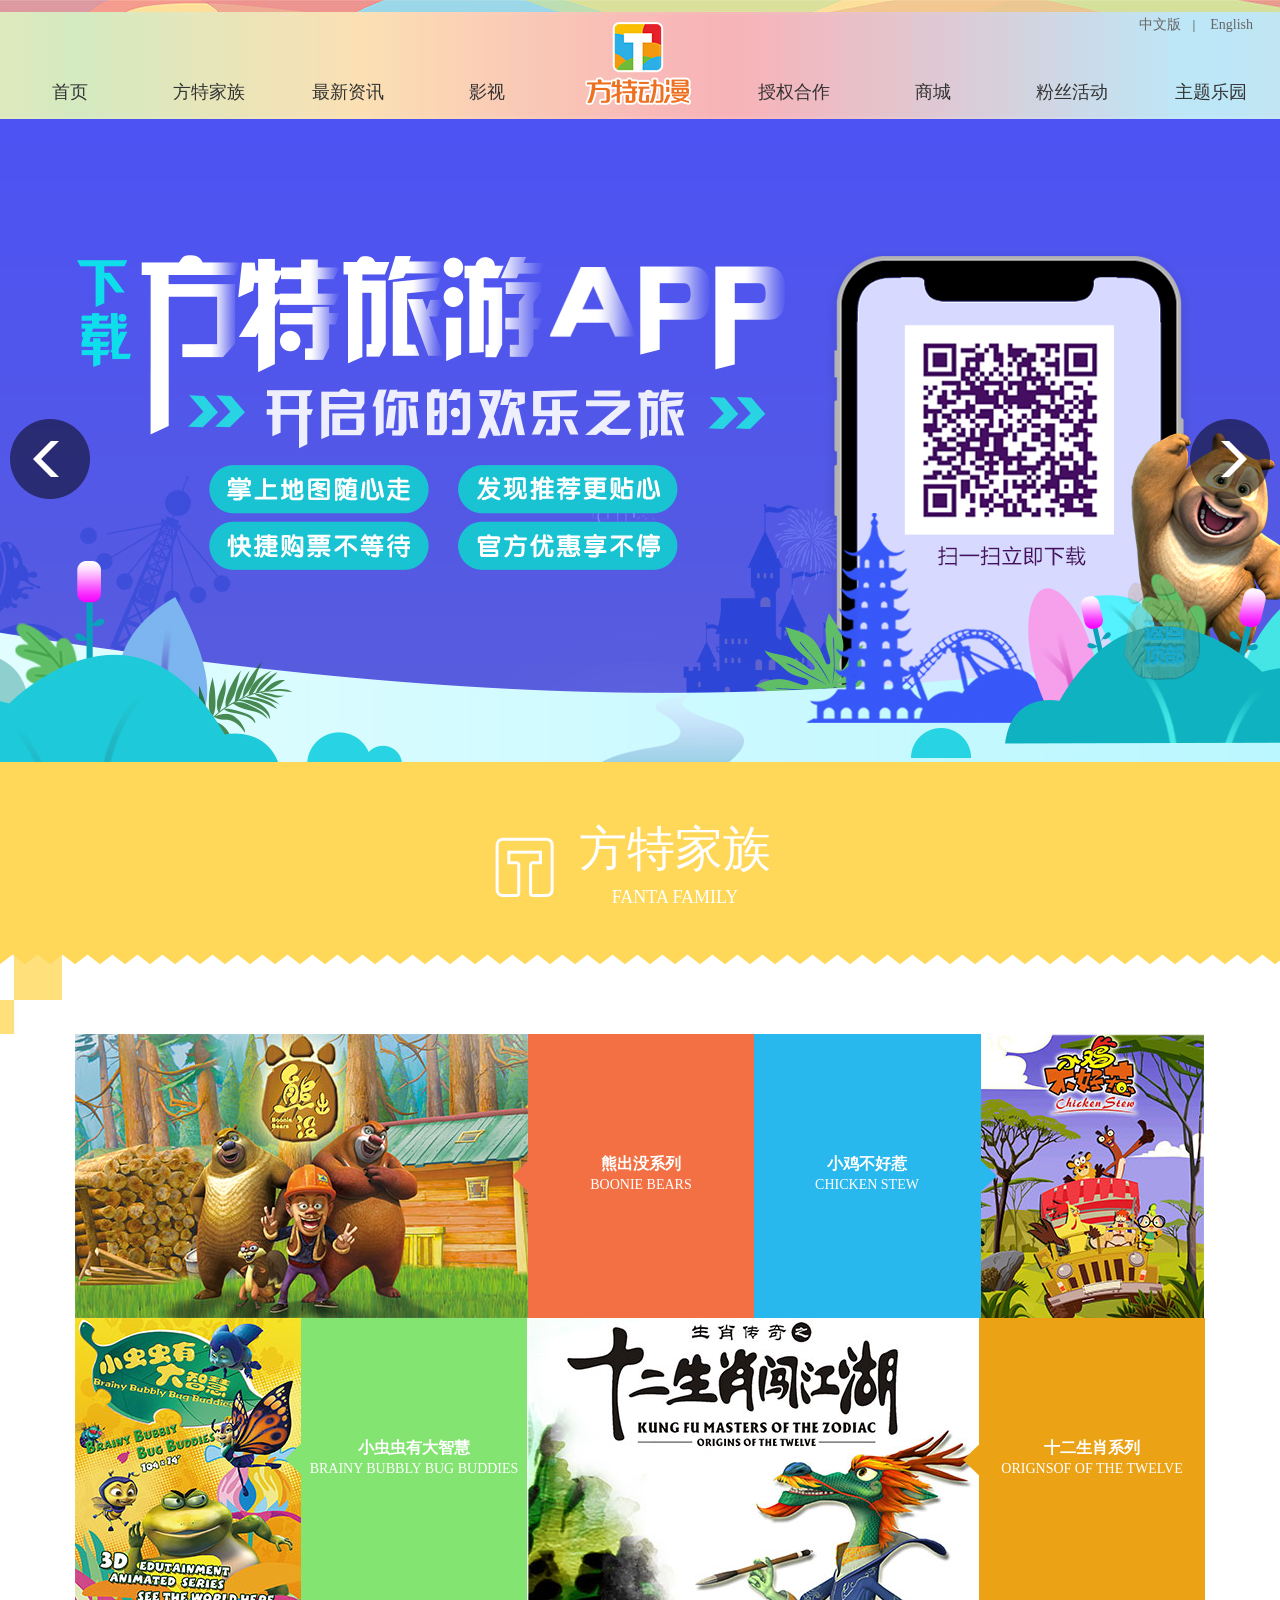
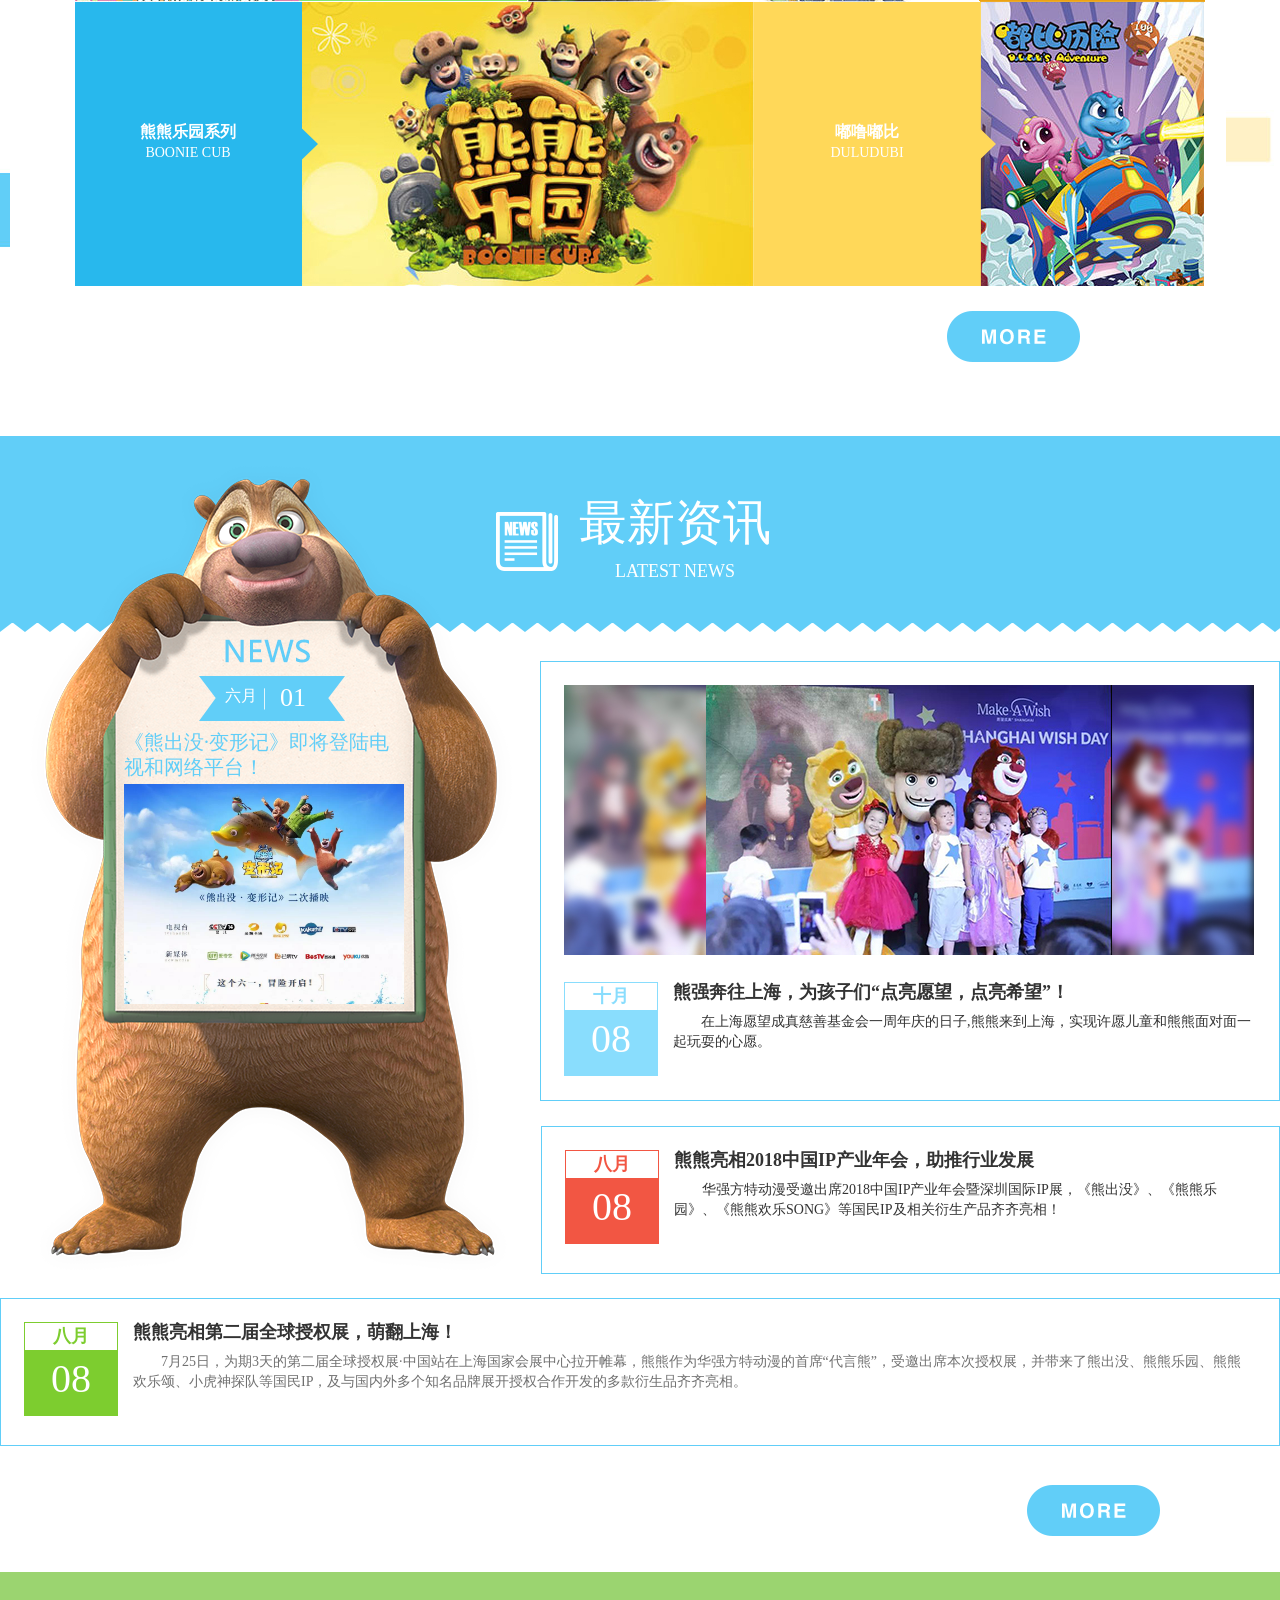
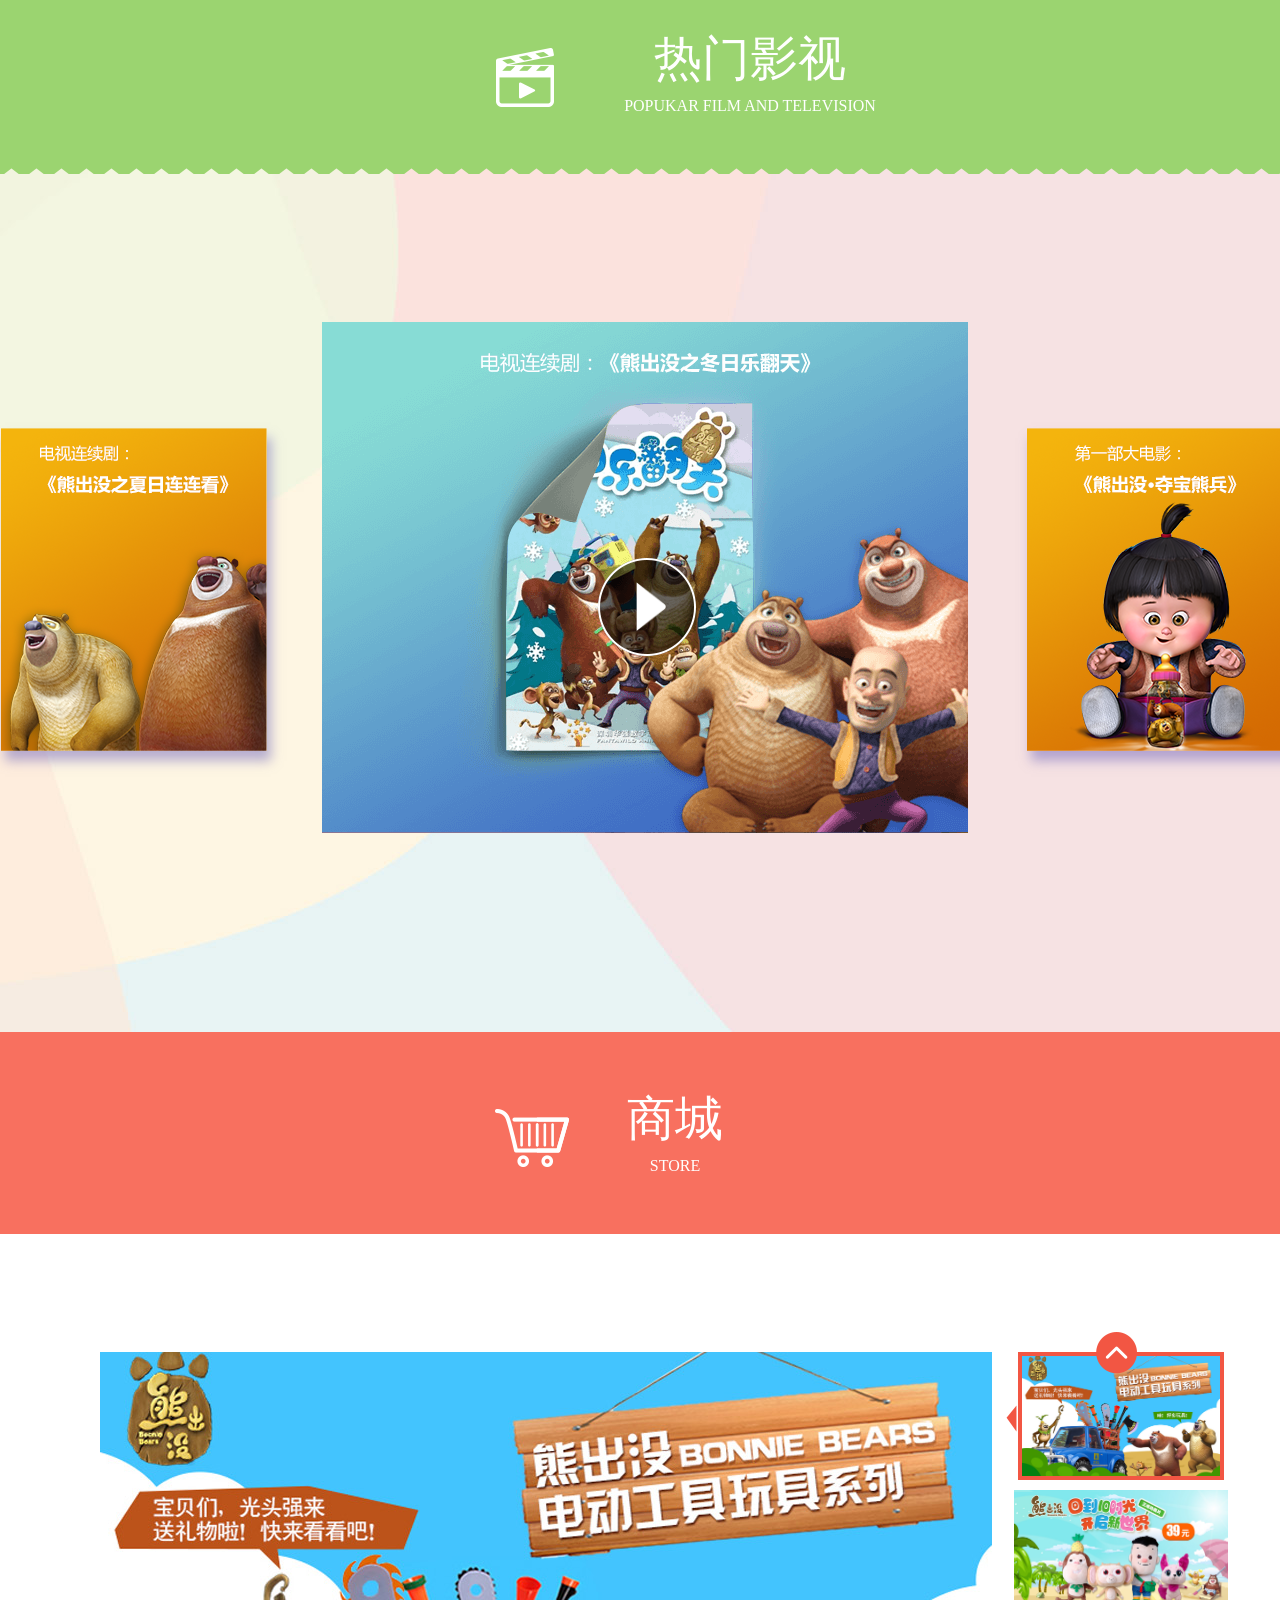
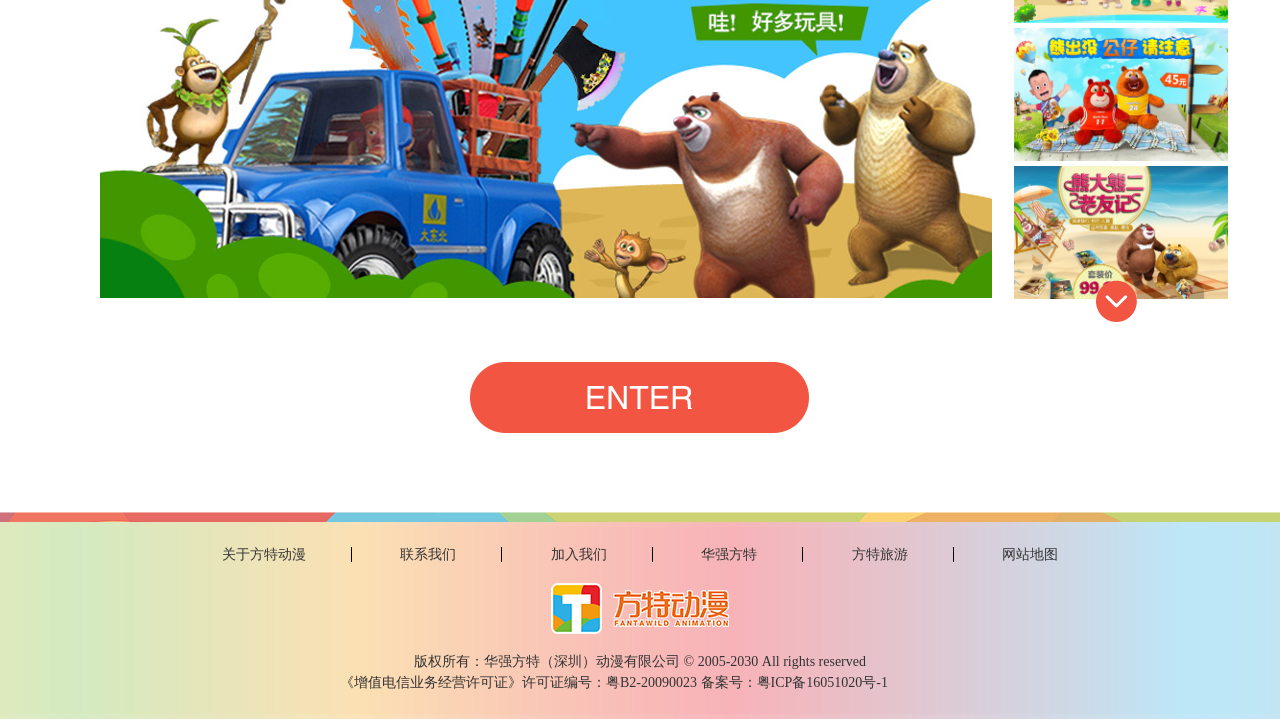
==== commit 31f14f3d: "d03" ====
--- a/index.html
+++ b/index.html
@@ -320,13 +320,51 @@
                 STORE
             </div>
         </div>
-    </div>
-    </div>
-
+        <div class="main-lunbo-2">
+            <div class="lunbo-2">
+                <div class="lunbo2-content">
+                    <a href="">
+                        <img src="./images/lunbo-2-big1.jpg" alt="" class="hed">
+                        <img src="./images/lunbo-2-big2.jpg" alt="">
+                        <img src="./images/lunbo-2-big3.jpg" alt="">
+                        <img src="./images/lunbo-2-big4.jpg" alt="">
+                    </a>
+                </div>
+                <ul>
+                    <li class="cur"><img src="./images/lunbo-2-big1.jpg" alt="" class="bor"></li>
+                    <li><img src="./images/lunbo-2-big2.jpg" alt=""></li>
+                    <li><img src="./images/lunbo-2-big3.jpg" alt=""></li>
+                    <li><img src="./images/1.jpg" alt=""></li>
+                    <span class="prev"></span>
+                    <span class="next"></span>
+                </ul>
+                <!-- ·········· -->
+            </div>
+        </div>
+        <a href="" class="main4-more"><img src="./images/more_product.png" alt=""></a>
+    </div>
+    <div class="bottom">
+        <a href="">关于方特动漫</a>
+        <a href="">联系我们</a>
+        <a href="">加入我们</a>
+        <a href="">华强方特</a>
+        <a href="">方特旅游</a>
+        <a href="" class="no">网站地图</a>
+        <img src="./images/logo_bot.png" alt="">
+        <p> 版权所有：华强方特（深圳）动漫有限公司 © 2005-2030 All rights reserved </p>
+
+        <div class="clearfix">
+            <a href="">《增值电信业务经营许可证》</a>
+            <p> 许可证编号：粤B2-20090023 备案号：</p>
+            <a href="">粤ICP备16051020号-1</a>
+        </div>
+
+    </div>
+    </div>
     <script src="./lib/jquery-3.4.1.min.js"></script>
     <script src="./js/index.js"></script>
     <script src="./js/swiper.min.js"></script>
-    <script src="./js/PicCarousel.js"></script>
+    <!-- <script src="./js/PicCarousel.js"></script> -->
 </body>
 
 </html>
--- a/css/index.css
+++ b/css/index.css
@@ -1,5 +1,4 @@
 body {
-    height: 10000px;
     font-family: 'Microsoft YaHei';
 
 }
@@ -530,7 +529,7 @@
 .main2-list {
     width: 740px;
     height: 440px;
-    border: 1px solid red;
+    border: 1px solid #61cef8;
     position: absolute;
     top: 225px;
     right: 0;
@@ -810,9 +809,10 @@
 }
 
 /* 类名显示  */
- .main3-xz li .xz-big {
-   display: block;
-}
+.main3-xz li .xz-big {
+    display: block;
+}
+
 .bf1 {
     position: absolute;
     top: 50%;
@@ -833,8 +833,8 @@
     width: 98px;
 }
 
-.sc{
-    position: relative;
+.sc {
+    position: absolute;
     width: 100%;
     height: 202px;
     background-image: url(../images/i4_bg.png);
@@ -860,3 +860,173 @@
     color: #fff;
     margin-bottom: 10px;
 }
+
+.main4 {
+    width: 100%;
+    height: 1080px;
+    position: relative;
+}
+
+.main-lunbo-2 {
+    width: 1280px;
+    margin: 0 auto;
+    height: 100%;
+    position: relative;
+}
+
+.lunbo-2 {
+    position: absolute;
+    top: 300px;
+    left: 100px;
+    width: 1130px;
+    height: 590px;
+    padding-top: 20px;
+}
+
+.lunbo2-content {
+    position: relative;
+    width: 892px;
+    height: 546px;
+}
+
+.lunbo2-content img {
+    position: absolute;
+    top: 0;
+    display: none;
+}
+
+.lunbo2-content img:first-child {
+    display: block;
+}
+
+.lunbo-2 ul {
+    width: 224px;
+    height: 570px;
+    position: absolute;
+    right: 0;
+    top: 0;
+    overflow: hidden;
+    padding-top: 20px;
+    /* padding-bottom: 20px; */
+}
+
+.lunbo-2 ul li {
+    width: 224px;
+    height: 133px;
+    text-align: center;
+    overflow: hidden;
+    margin-bottom: 5px;
+
+}
+
+.lunbo-2 ul img {
+    width: 214px;
+    height: 136px;
+    vertical-align: middle;
+    margin-left: 5px;
+}
+
+
+.lunbo-2 ul span {
+    display: block;
+    width: 41px;
+    height: 42px;
+    text-align: center;
+    position: absolute;
+    z-index: 9;
+    outline: none;
+}
+
+.prev {
+    left: 90px;
+    top: 0;
+    background: url(../images/Yprev.png) no-repeat;
+}
+
+.next {
+    left: 90px;
+    bottom: 0;
+    background: url(../images/Ynext.png
+) no-repeat;
+}
+
+.lunbo-2 ul .bor {
+    /* border: 4px solid #f25643; */
+    width: 206px;
+    height: 128px;
+    box-sizing: border-box;
+    animation: bord .5s linear forwards;
+}
+
+.cur {
+    background: url(../images/thumbWrap_li_bg.png) no-repeat left center;
+}
+
+@keyframes bord {
+    0% {
+        border: 0px solid #f25643;
+        ;
+    }
+
+    100% {
+        border: 4px solid #f25643;
+        ;
+    }
+}
+
+.main4-more {
+    display: block;
+    width: 340px;
+    height: 70px;
+    position: absolute;
+    bottom: 80px;
+    left: 50%;
+    margin-left: -170px;
+}
+
+.bottom {
+    width: 100%;
+    height: 172px;
+    background: url(../images/bot_bg.jpg) no-repeat center top;
+    text-align: center;
+    padding-top: 35px;
+    font-size: 14px;
+}
+
+.bottom>a {
+    display: blcok;
+    padding-left: 45px;
+    padding-right: 45px;
+    border-right: 1px solid #000;
+}
+.bottom a:hover{
+    color: #707070;
+}
+.bottom .no {
+    border-right: none;
+}
+
+.bottom img {
+    display: block;
+    margin: 20px auto;
+}
+
+.bottom div {
+    position: relative;
+    width: 600px;
+    margin: 0 auto;
+}
+
+.bottom div a {
+    float: left;
+}
+
+.bottom div p {
+    float: left;
+}
+
+.bottom div {
+    margin-top: 5px;
+    ;
+}
+
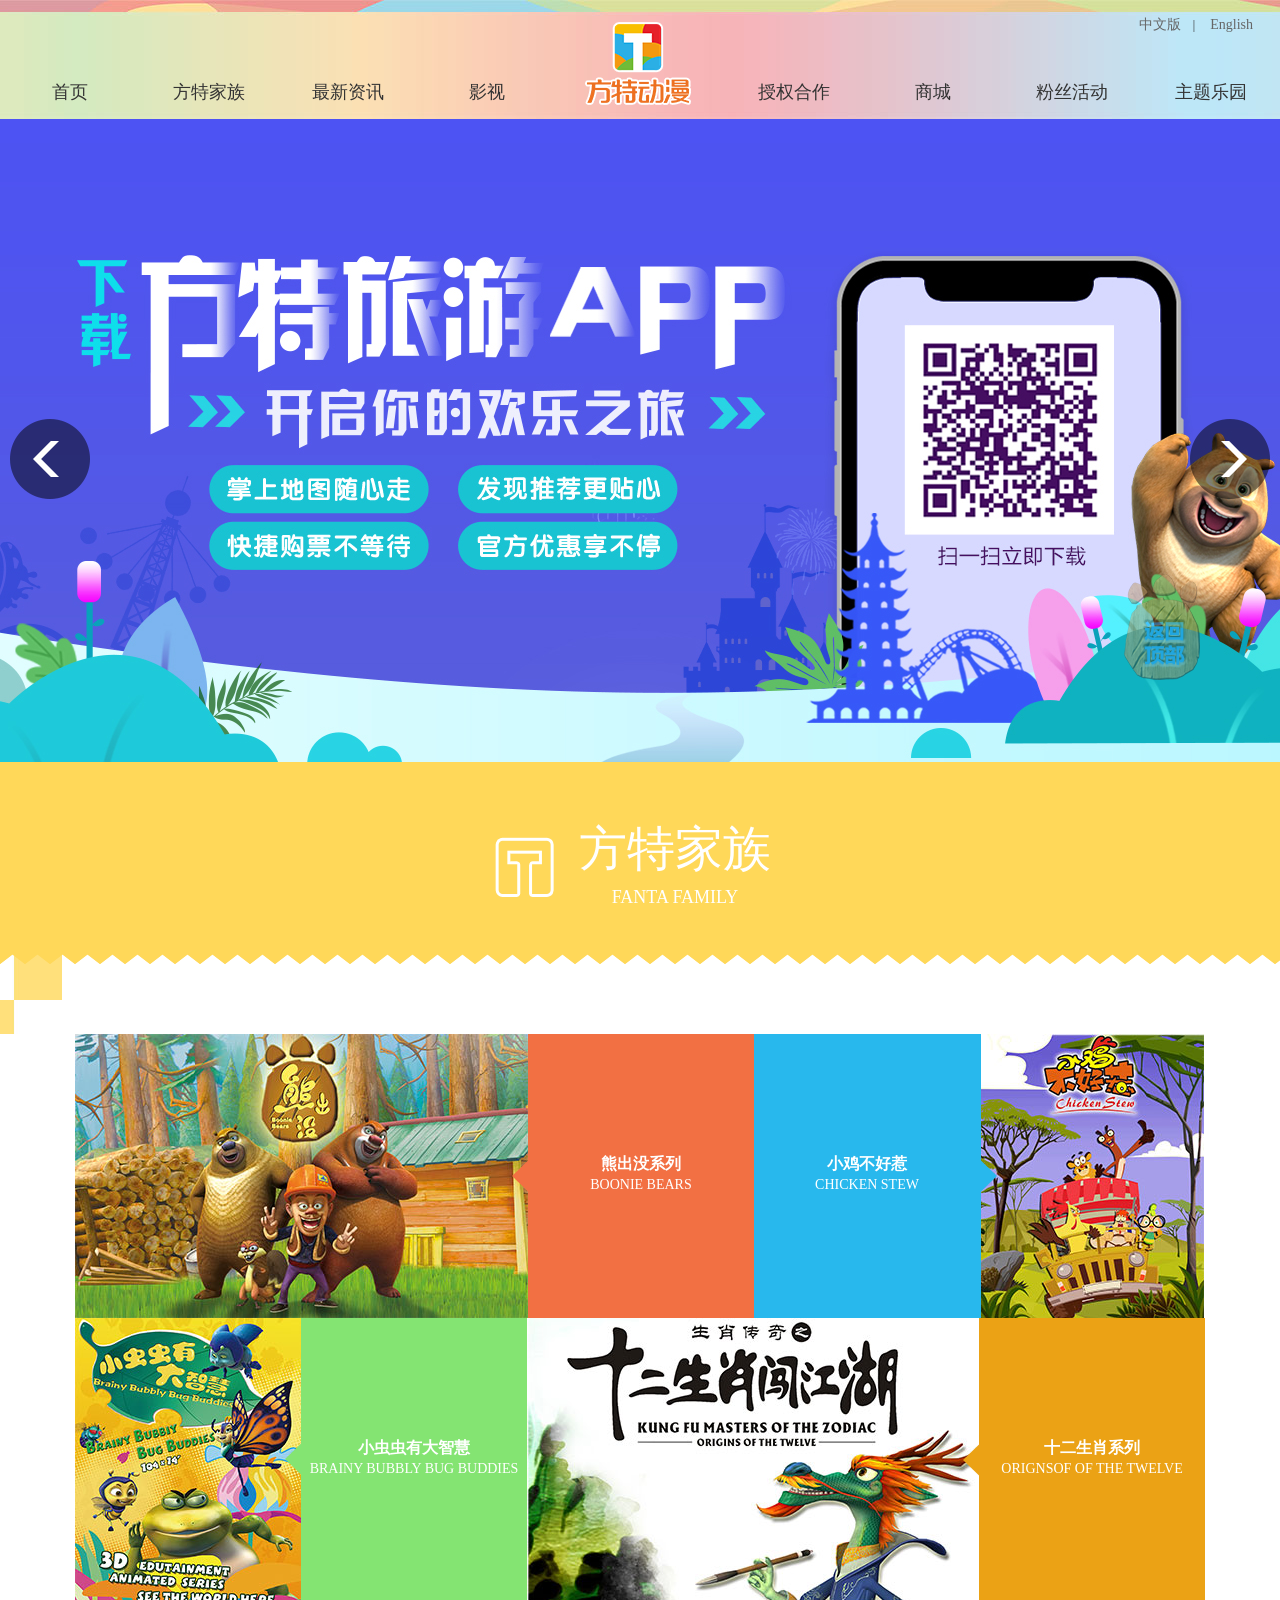
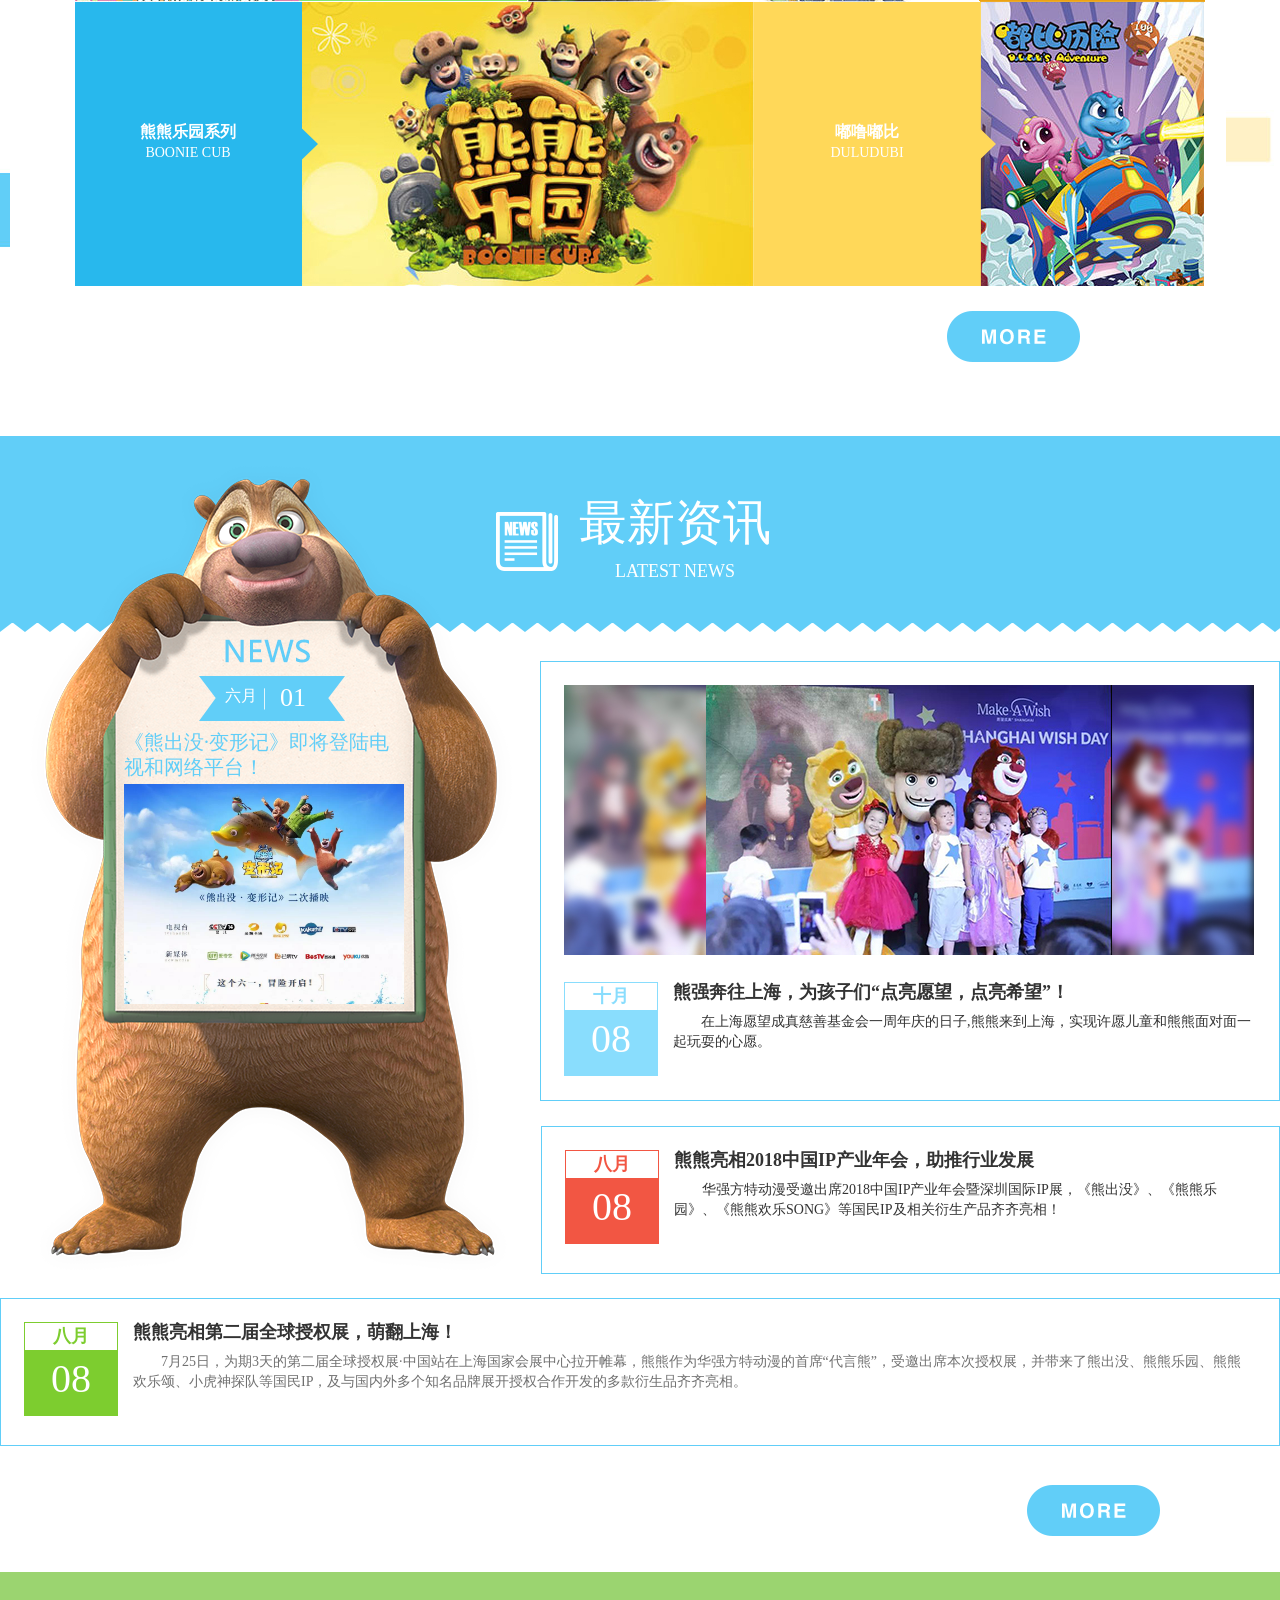
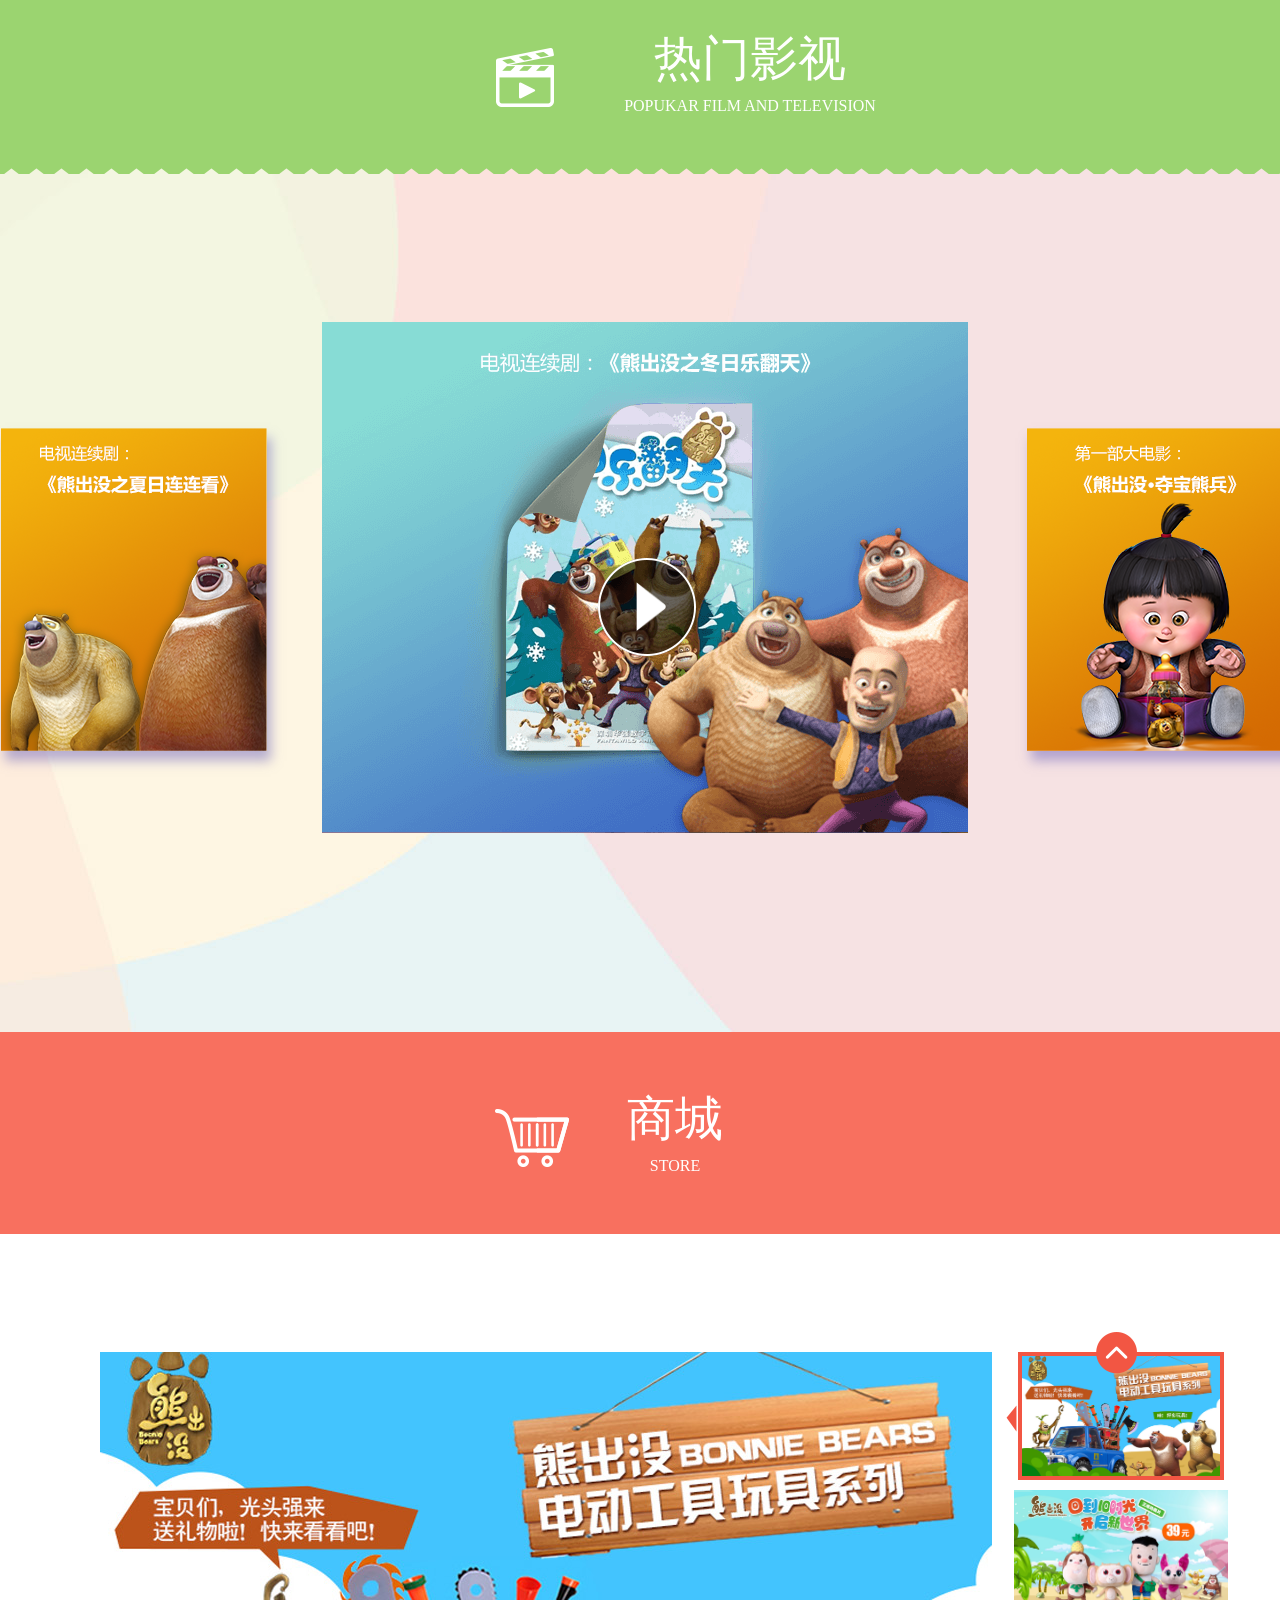
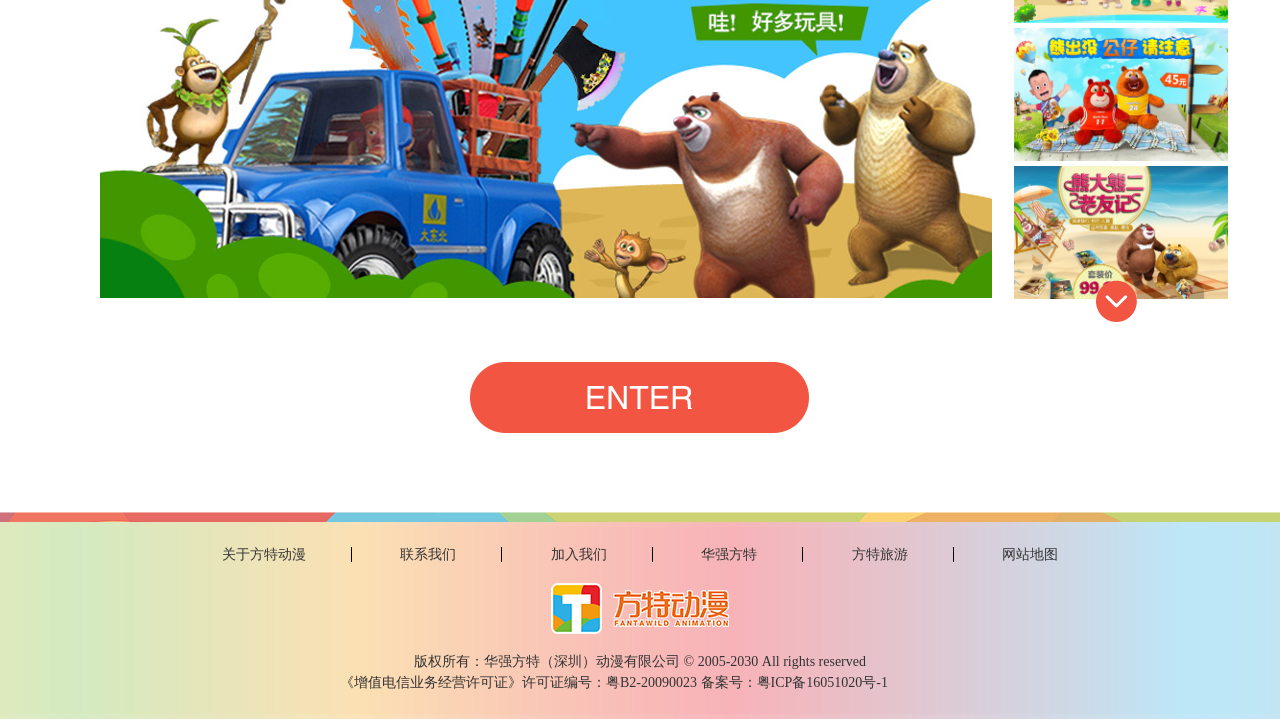
==== commit e46be039: "day03" ====
--- a/index.html
+++ b/index.html
@@ -363,7 +363,7 @@
     </div>
     <script src="./lib/jquery-3.4.1.min.js"></script>
     <script src="./js/index.js"></script>
-    <script src="./js/swiper.min.js"></script>
+    <script src="./lib/swiper.min.js"></script>
     <!-- <script src="./js/PicCarousel.js"></script> -->
 </body>
 
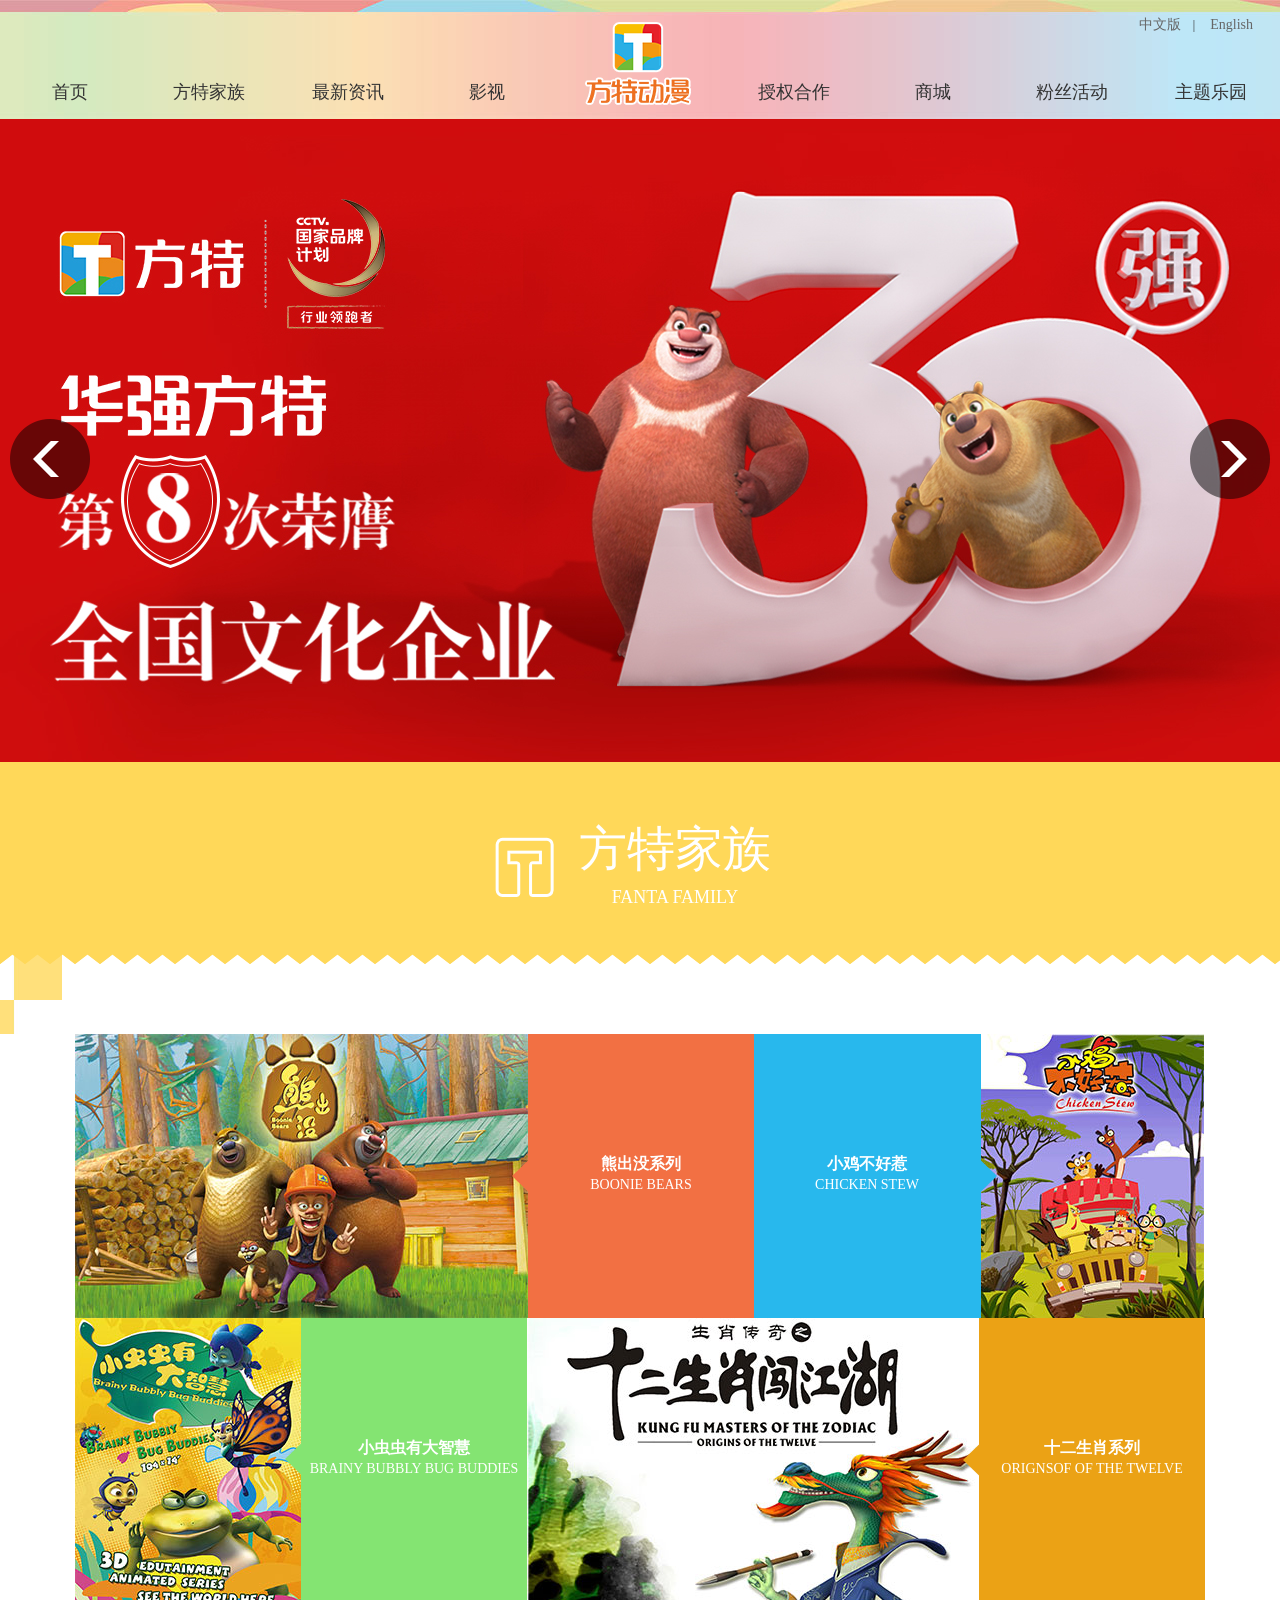
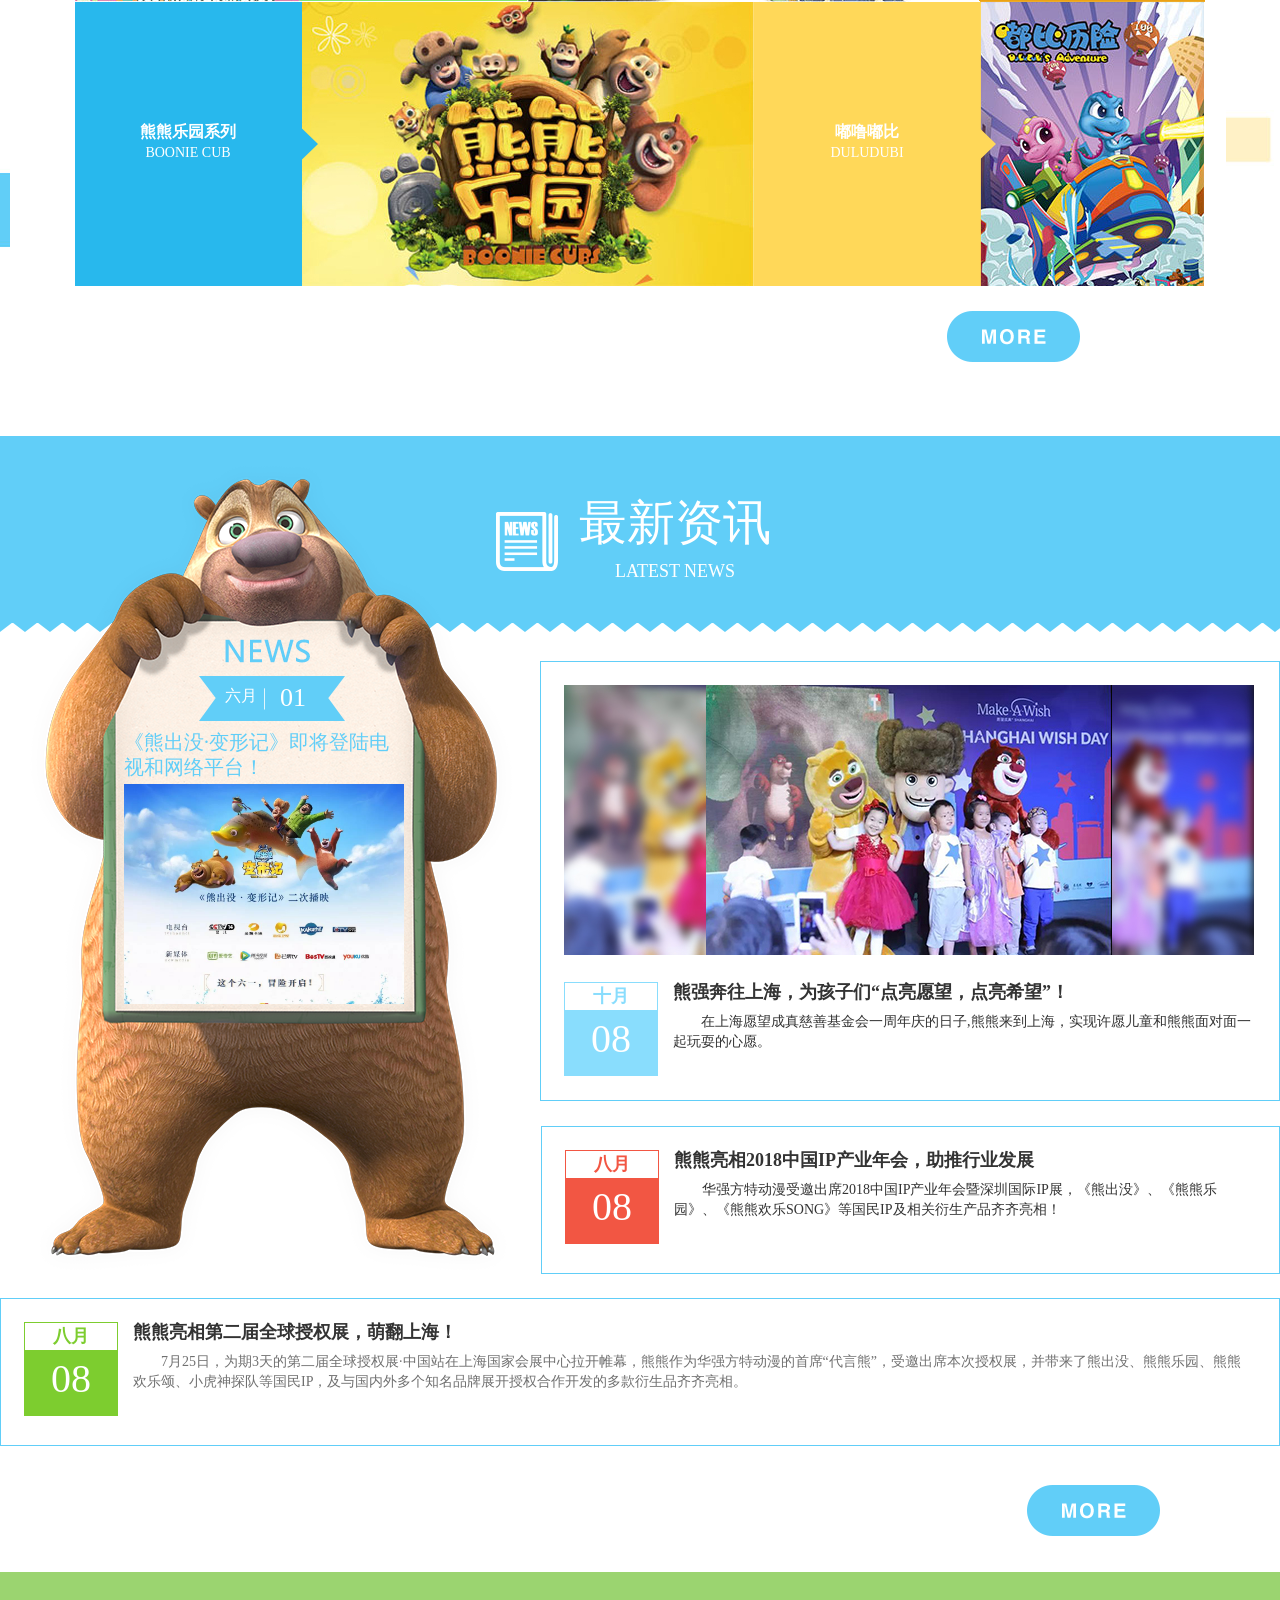
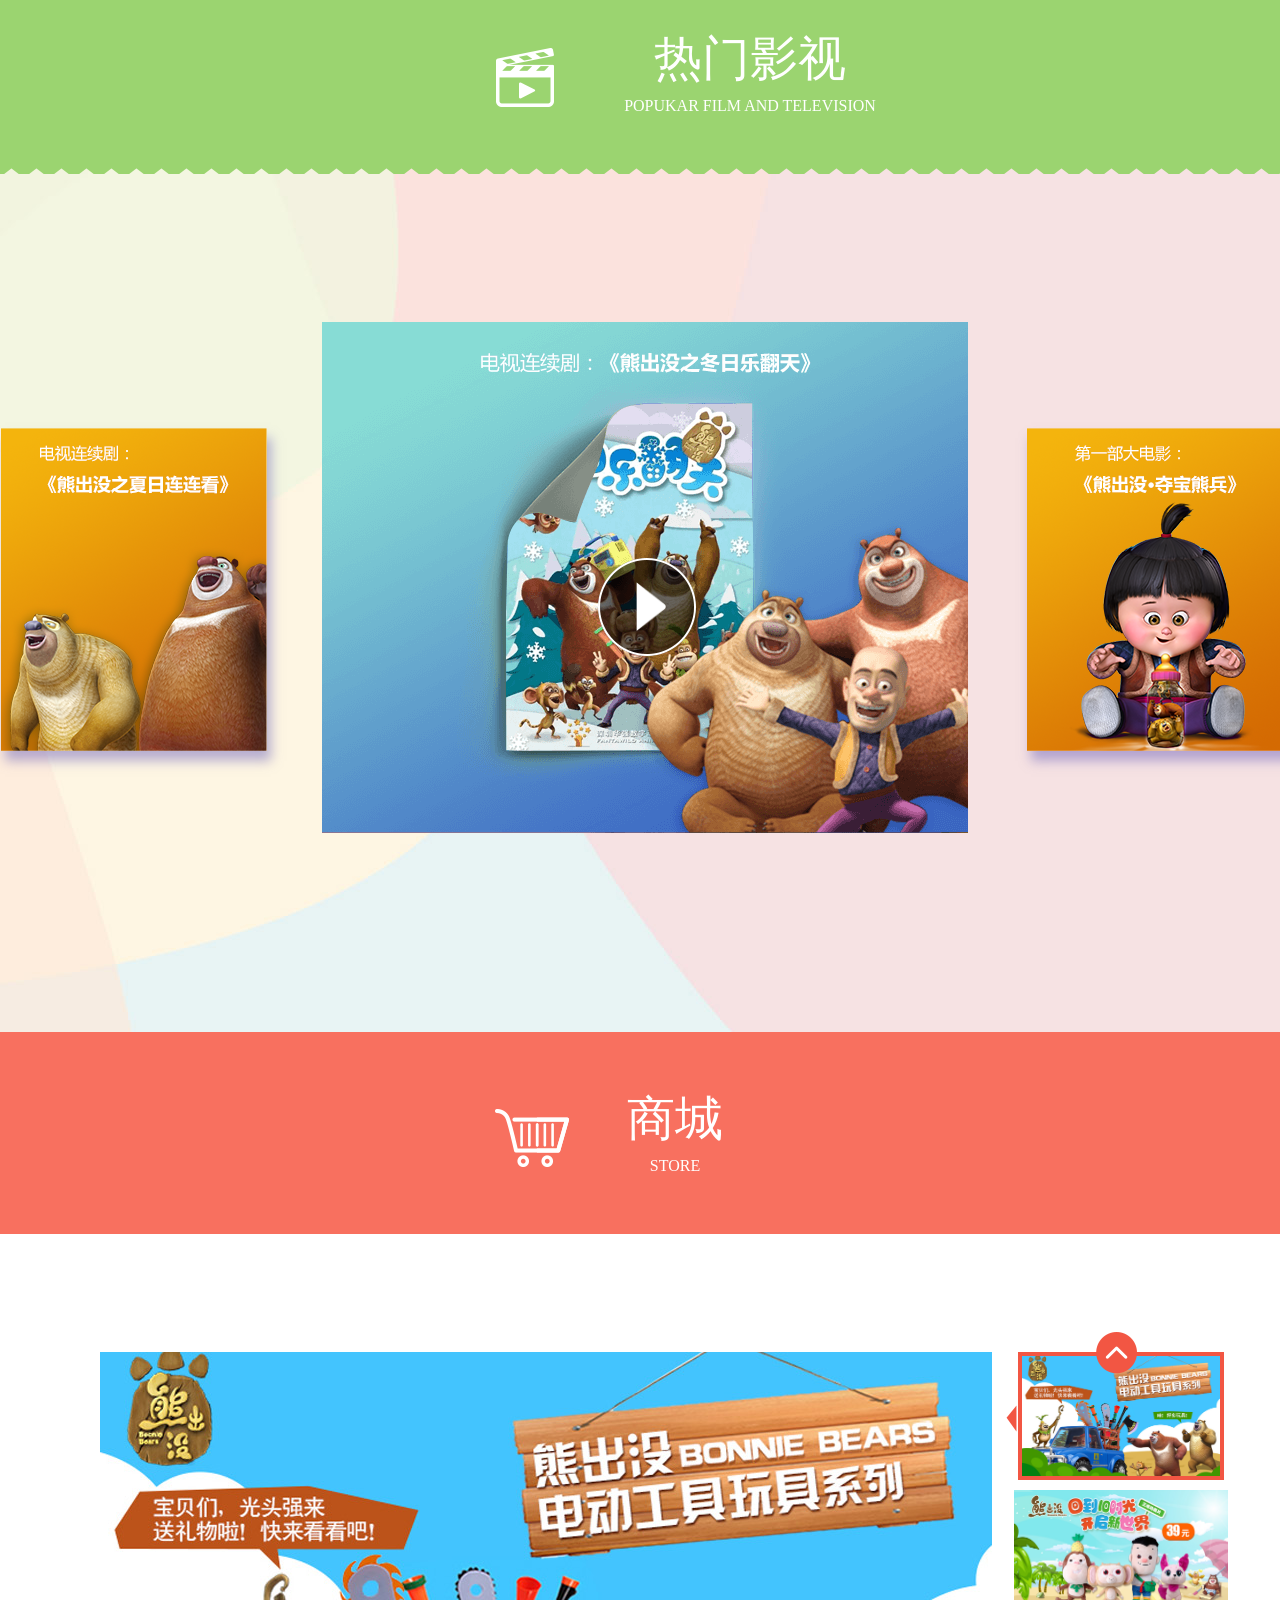
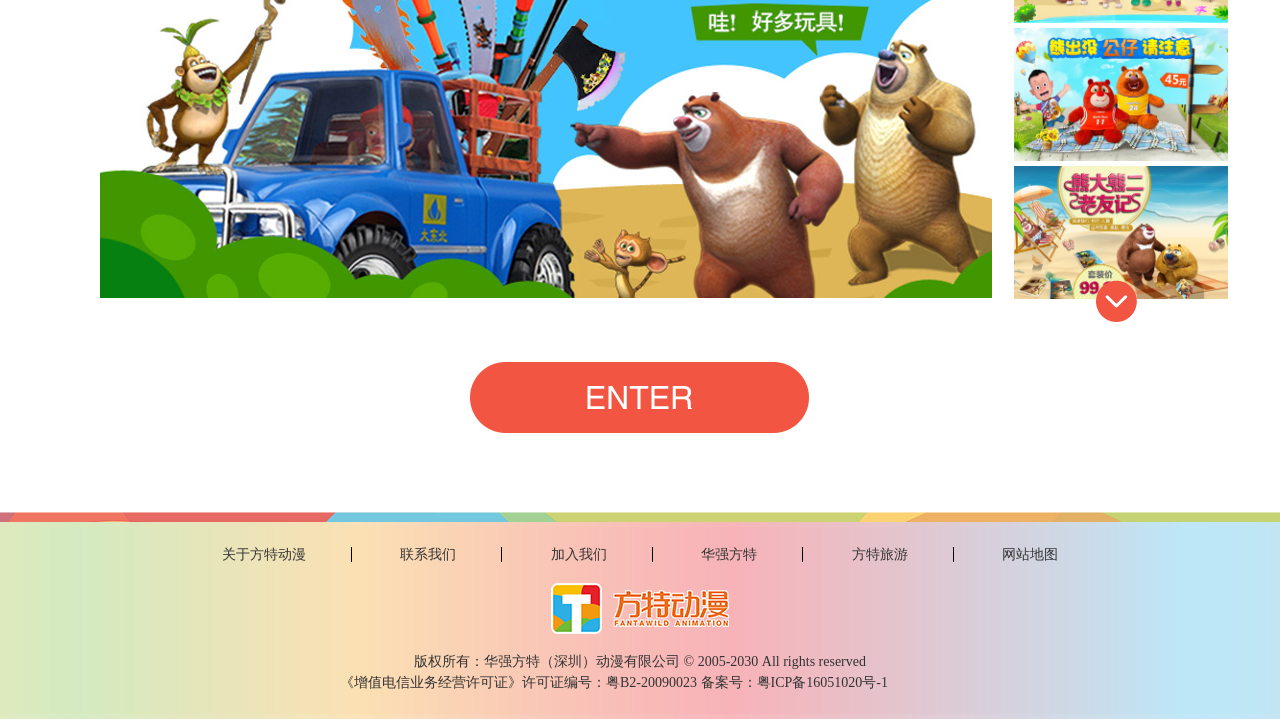
==== commit 83ab5405: "1" ====
--- a/index.html
+++ b/index.html
@@ -367,4 +367,4 @@
     <!-- <script src="./js/PicCarousel.js"></script> -->
 </body>
 
-</html>+</html> 
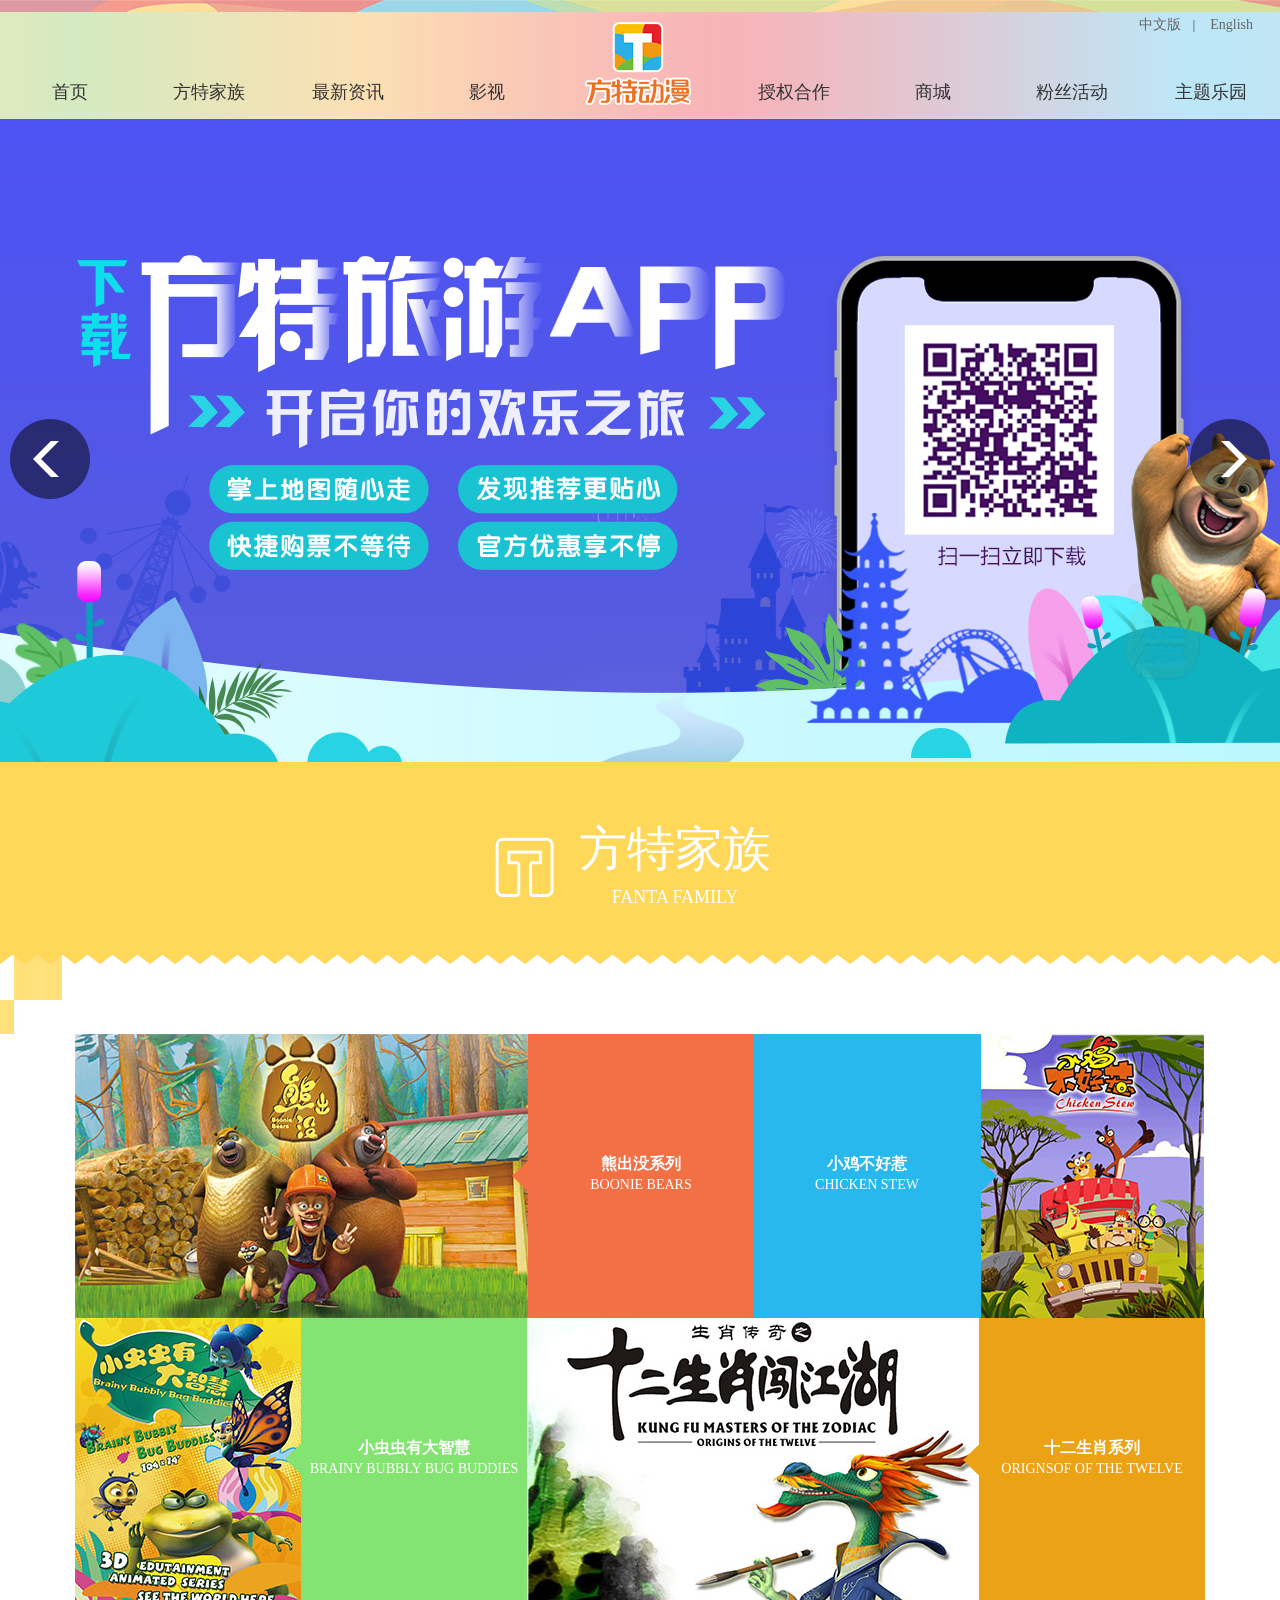
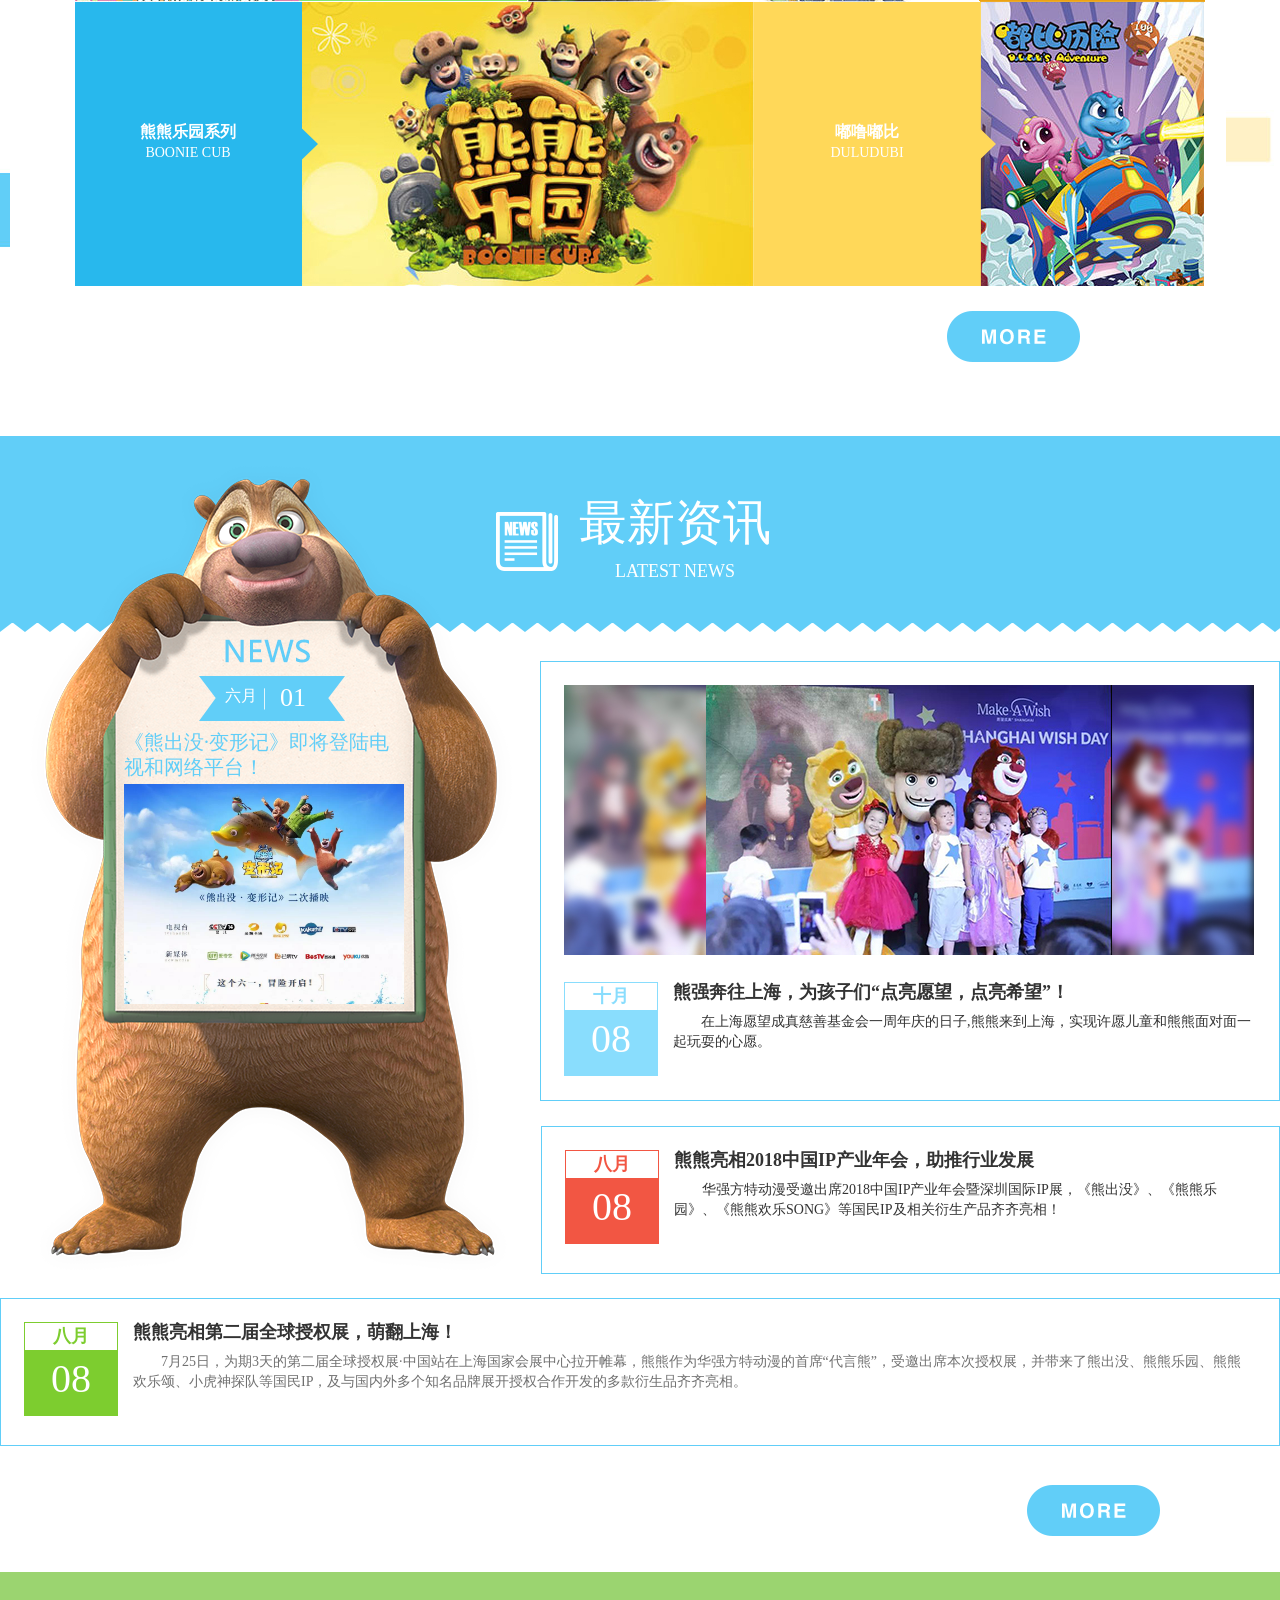
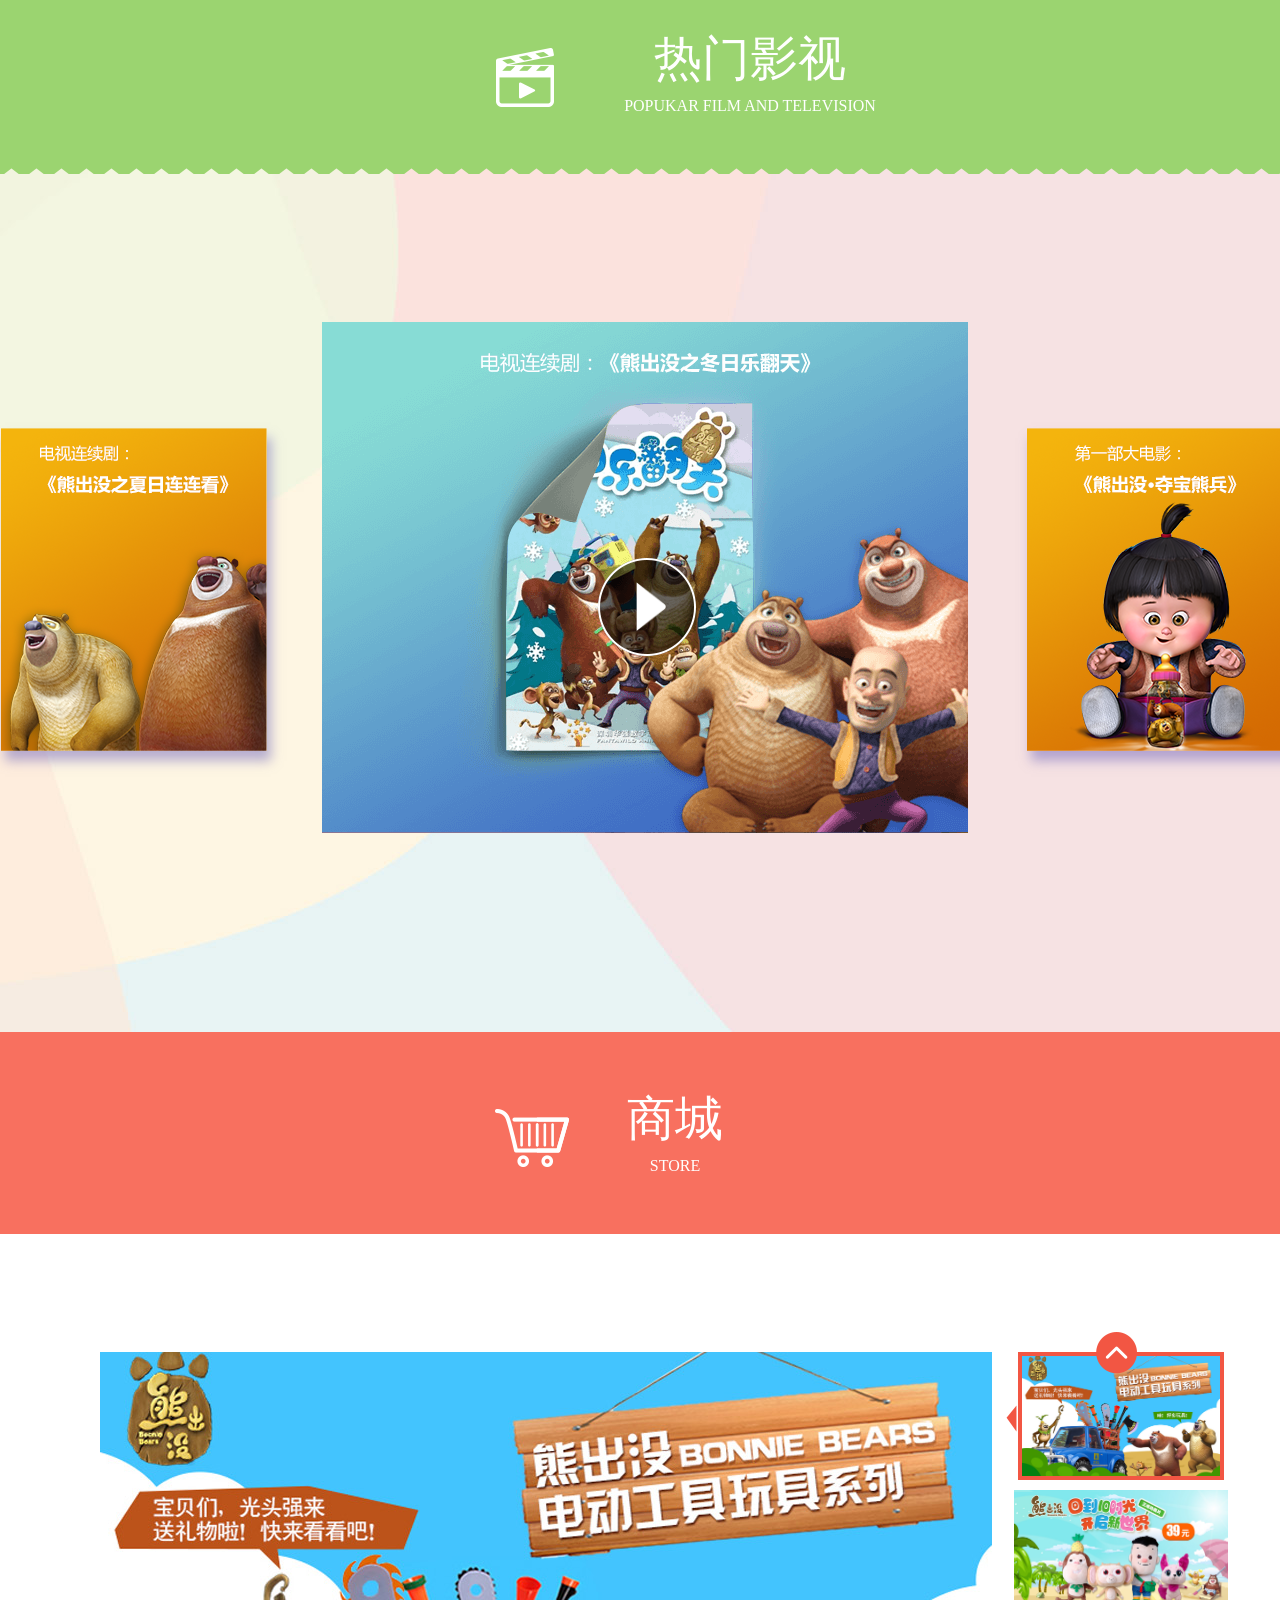
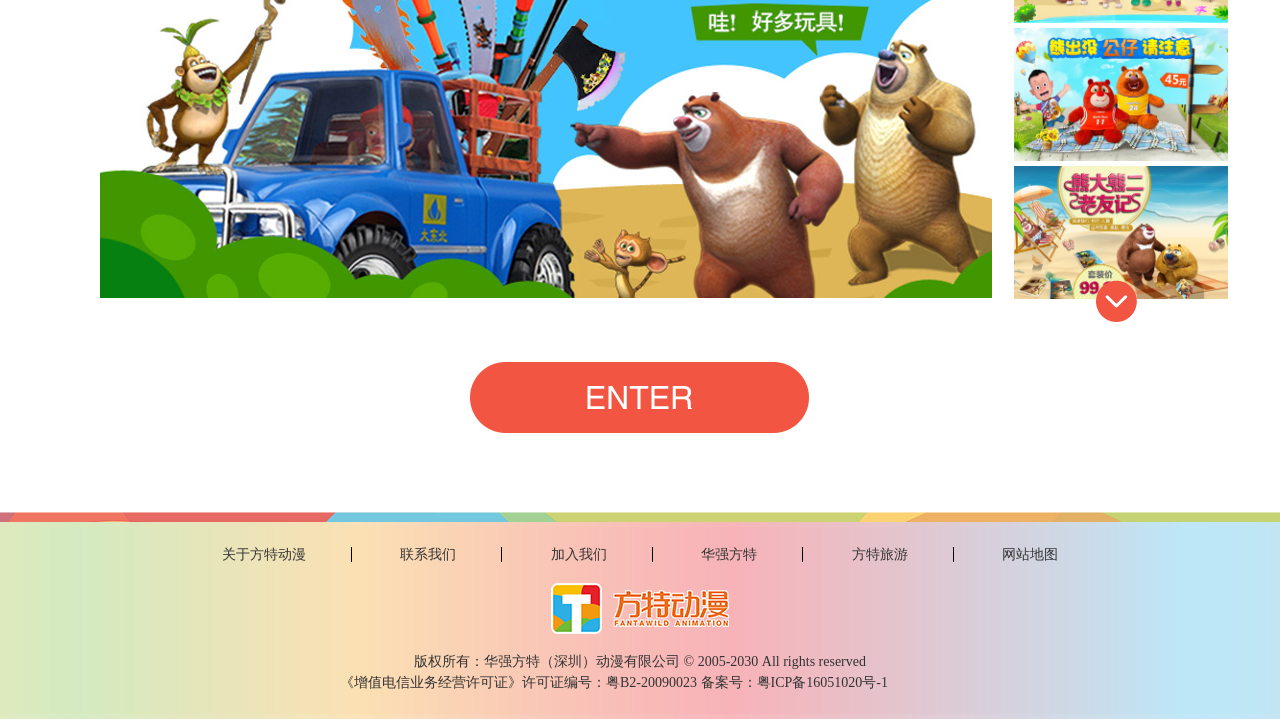
==== commit 5b432bc4: "wan" ====
--- a/index.html
+++ b/index.html
@@ -367,4 +367,4 @@
     <!-- <script src="./js/PicCarousel.js"></script> -->
 </body>
 
-</html> +</html>
